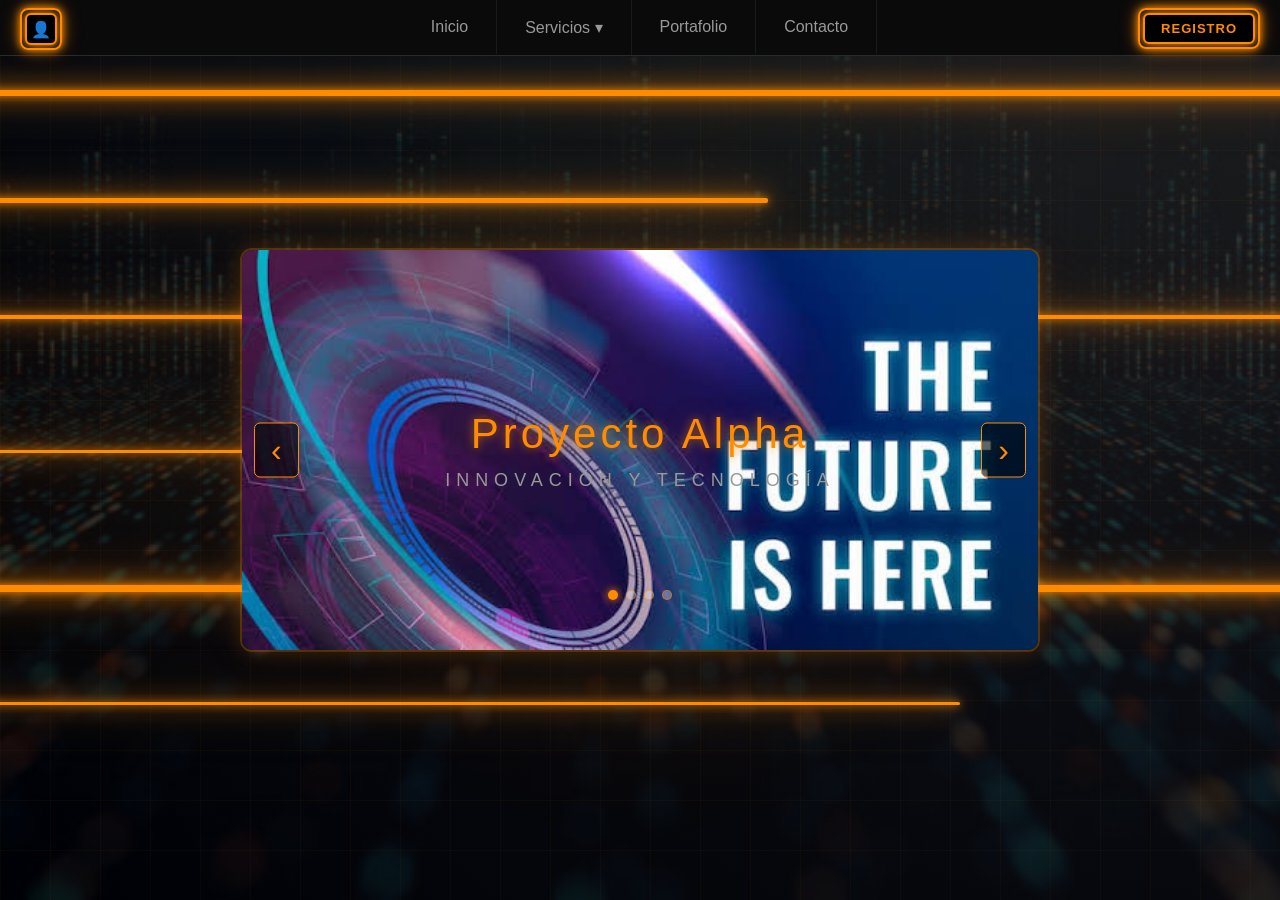
==== index.html @ 02e3148e "Add files via upload" ====
<!DOCTYPE html>
<html lang="es">
<head>
    <meta charset="UTF-8">
    <meta name="viewport" content="width=device-width, initial-scale=1.0">
    <title>Fondo Futurista</title>
    <link rel="stylesheet" href="style.css">
</head>
<body>

    <div class="fondo-glow"></div>

    <div class="profile-box">
        <button class="profile-btn">👤</button>
    </div>

    <div class="register-btn-box">
        <a href="registro.html" class="register-nav-btn">Registro</a>
    </div>

    <nav class="navbar">
        <ul class="nav-menu">
            <li><a href="#">Inicio</a></li>
            <li class="dropdown">
                <a href="#" class="dropbtn">Servicios ▾</a>
                <ul class="dropdown-content">
                    <li><a href="desarrollo-web.html">Desarrollo Web</a></li>
                    <li><a href="diseno-ui-ux.html">Diseño UI/UX</a></li>
                    <li><a href="consultoria.html">Consultoría</a></li>
                    <li><a href="soporte-tecnico.html">Soporte Técnico</a></li>
                </ul>
            </li>
            <li><a href="portafolio.html">Portafolio</a></li>
            <li><a href="contacto.html">Contacto</a></li>
        </ul>
    </nav>

    <div class="carousel">
        <div class="carousel-track">
            <div class="carousel-slide">
                <img src="imagenes/images (3).jpg" alt="Proyecto Alpha" style="width:100%;height:100%;object-fit:cover;position:absolute;inset:0;">
                <div class="slide-content" style="position:relative;z-index:2;">
                    <h2>Proyecto Alpha</h2>
                    <p>Innovación y tecnología</p>
                </div>
            </div>
            <div class="carousel-slide" style="background: linear-gradient(135deg, #2d1b00, #4a2c00, #663f00);">
                <div class="slide-content">
                    <h2>Proyecto Beta</h2>
                    <p>Diseño futurista</p>
                </div>
            </div>
            <div class="carousel-slide" style="background: linear-gradient(135deg, #0d0d0d, #1a1a1a, #2a2a2a);">
                <div class="slide-content">
                    <h2>Proyecto Gamma</h2>
                    <p>Desarrollo web avanzado</p>
                </div>
            </div>
            <div class="carousel-slide" style="background: linear-gradient(135deg, #1c0a00, #331500, #4d2000);">
                <div class="slide-content">
                    <h2>Proyecto Delta</h2>
                    <p>Soluciones inteligentes</p>
                </div>
            </div>
        </div>
        <button class="carousel-btn prev">‹</button>
        <button class="carousel-btn next">›</button>
        <div class="carousel-dots"></div>
    </div>

    <div class="linea linea1"></div>
    <div class="linea linea2"></div>
    <div class="linea linea3"></div>
    <div class="linea linea4"></div>
    <div class="linea linea5"></div>
    <div class="linea linea6"></div>

    <script>
        const track = document.querySelector('.carousel-track');
        const slides = document.querySelectorAll('.carousel-slide');
        const prevBtn = document.querySelector('.prev');
        const nextBtn = document.querySelector('.next');
        const dotsContainer = document.querySelector('.carousel-dots');
        let index = 0;

        slides.forEach((_, i) => {
            const dot = document.createElement('span');
            dot.classList.add('dot');
            dot.addEventListener('click', () => goTo(i));
            dotsContainer.appendChild(dot);
        });
        const dots = document.querySelectorAll('.dot');

        function update() {
            track.style.transform = `translateX(-${index * 100}%)`;
            dots.forEach(d => d.classList.remove('active'));
            dots[index].classList.add('active');
        }

        function goTo(i) {
            index = i;
            update();
        }

        prevBtn.addEventListener('click', () => {
            index = index === 0 ? slides.length - 1 : index - 1;
            update();
        });

        nextBtn.addEventListener('click', () => {
            index = index === slides.length - 1 ? 0 : index + 1;
            update();
        });

        setInterval(() => {
            index = index === slides.length - 1 ? 0 : index + 1;
            update();
        }, 4000);

        update();
    </script>

</body>
</html>
---- style.css ----
*{
    margin: 0;
    padding: 0;
    box-sizing: border-box;
}

body{
    width: 100vw;
    height: 100vh;
    overflow: hidden;
    position: relative;

    background:
        radial-gradient(ellipse at 20% 50%, rgba(255, 140, 0, 0.06) 0%, transparent 50%),
        radial-gradient(ellipse at 80% 20%, rgba(255, 140, 0, 0.04) 0%, transparent 50%),
        radial-gradient(circle at top right,
        #1a1a1a 0%,
        #0d0d0d 40%,
        #000000 100%);
}

body::before {
    content: '';
    position: fixed;
    inset: 0;
    z-index: 0;
    background:
        url('imagenes/fondo.jpg') center / cover no-repeat;
    opacity: 0.15;
    pointer-events: none;
}

body::after {
    content: '';
    position: fixed;
    inset: 0;
    z-index: 0;
    background-image:
        linear-gradient(rgba(255, 140, 0, 0.04) 1px, transparent 1px),
        linear-gradient(90deg, rgba(255, 140, 0, 0.04) 1px, transparent 1px);
    background-size: 50px 50px;
    pointer-events: none;
}

.fondo-glow {
    position: fixed;
    inset: 0;
    z-index: 0;
    pointer-events: none;
    background:
        radial-gradient(circle at 50% 50%, rgba(255, 140, 0, 0.08) 0%, transparent 50%);
    animation: pulsoCentral 4s ease-in-out infinite alternate;
}

@keyframes pulsoCentral {
    from { opacity: 0.5; transform: scale(0.95); }
    to   { opacity: 1; transform: scale(1.05); }
}

/* Navbar */
.navbar {
    position: fixed;
    top: 0;
    width: 100%;
    background: #0a0a0a;
    border-bottom: 1px solid #2a2a2a;
    display: flex;
    justify-content: center;
    padding: 0;
    z-index: 100;
}

.nav-menu {
    list-style: none;
    display: flex;
    gap: 0;
    margin: 0;
}

.nav-menu > li {
    position: relative;
}

.nav-menu a {
    text-decoration: none;
    color: #999;
    font-family: 'Segoe UI', sans-serif;
    font-size: 16px;
    padding: 18px 28px;
    display: block;
    transition: color 0.3s, text-shadow 0.3s, background 0.3s;
    border-right: 1px solid #1a1a1a;
}

.nav-menu a:hover {
    color: #ff8c00;
    background: #111;
    text-shadow: 0 0 10px rgba(255, 140, 0, 0.5);
}

/* Dropdown */
.dropdown-content {
    display: none;
    position: absolute;
    top: 100%;
    left: 0;
    background: #0d0d0d;
    min-width: 200px;
    list-style: none;
    padding: 0;
    border: 1px solid #2a2a2a;
    border-top: 2px solid #ff8c00;
    box-shadow: 0 8px 30px rgba(0, 0, 0, 0.8);
}

.dropdown-content li a {
    display: block;
    padding: 14px 24px;
    font-size: 14px;
    color: #888;
    border-right: none;
    border-bottom: 1px solid #1a1a1a;
}

.dropdown-content li a:hover {
    background: #141414;
    color: #ff8c00;
}

.dropdown:hover .dropdown-content {
    display: block;
}

/* Profile button */
.profile-box {
    position: fixed;
    top: 8px;
    left: 20px;
    z-index: 200;
    border: 2px solid #ff8c00;
    border-radius: 8px;
    padding: 3px;
    box-shadow:
        0 0 8px #ff8c00,
        0 0 20px rgba(255, 140, 0, 0.4);
}

.profile-btn {
    width: 32px;
    height: 32px;
    border-radius: 6px;
    border: 2px solid #ff8c00;
    background: #000;
    color: #ff8c00;
    font-size: 16px;
    cursor: pointer;
    display: flex;
    align-items: center;
    justify-content: center;
    transition: box-shadow 0.3s, transform 0.3s;
    box-shadow:
        0 0 8px #ff8c00,
        0 0 20px rgba(255, 140, 0, 0.4);
}

.profile-btn:hover {
    transform: scale(1.05);
    box-shadow:
        inset 0 0 6px rgba(0, 0, 0, 0.3),
        0 0 20px #ff8c00,
        0 0 40px rgba(255, 140, 0, 0.6);
}

/* Register nav button */
.register-btn-box {
    position: fixed;
    top: 8px;
    right: 20px;
    z-index: 200;
    border: 2px solid #ff8c00;
    border-radius: 8px;
    padding: 3px;
    box-shadow:
        0 0 8px #ff8c00,
        0 0 20px rgba(255, 140, 0, 0.4);
}

.register-nav-btn {
    display: flex;
    align-items: center;
    justify-content: center;
    padding: 6px 16px;
    border-radius: 6px;
    border: 2px solid #ff8c00;
    background: #000;
    color: #ff8c00;
    font-family: 'Segoe UI', sans-serif;
    font-size: 13px;
    font-weight: 600;
    letter-spacing: 1px;
    text-decoration: none;
    text-transform: uppercase;
    transition: box-shadow 0.3s, transform 0.3s;
    box-shadow:
        0 0 8px #ff8c00,
        0 0 20px rgba(255, 140, 0, 0.4);
}

.register-nav-btn:hover {
    transform: scale(1.05);
    box-shadow:
        0 0 20px #ff8c00,
        0 0 40px rgba(255, 140, 0, 0.6);
}

/* Register form */
.register-box {
    position: absolute;
    top: 50%;
    left: 50%;
    transform: translate(-50%, -50%);
    width: 320px;
    max-width: 90vw;
    background: rgba(10, 10, 10, 0.9);
    border: 1px solid #2a2a2a;
    border-top: 2px solid #ff8c00;
    border-radius: 10px;
    padding: 24px 28px;
    box-shadow:
        0 0 30px rgba(255, 140, 0, 0.1),
        0 0 60px rgba(0, 0, 0, 0.8);
    z-index: 10;
}

.register-box h2 {
    color: #ff8c00;
    font-family: 'Segoe UI', sans-serif;
    font-size: 20px;
    font-weight: 300;
    text-align: center;
    margin-bottom: 20px;
    letter-spacing: 3px;
    text-shadow: 0 0 12px rgba(255, 140, 0, 0.4);
}

.input-group {
    position: relative;
    margin-bottom: 14px;
}

.input-group input {
    width: 100%;
    padding: 10px 12px;
    background: #111;
    border: 1px solid #2a2a2a;
    border-radius: 6px;
    color: #ccc;
    font-family: 'Segoe UI', sans-serif;
    font-size: 13px;
    outline: none;
    transition: border-color 0.3s, box-shadow 0.3s;
}

.input-group input:focus {
    border-color: #ff8c00;
    box-shadow: 0 0 10px rgba(255, 140, 0, 0.2);
}

.input-group label {
    position: absolute;
    top: 50%;
    left: 12px;
    transform: translateY(-50%);
    color: #666;
    font-family: 'Segoe UI', sans-serif;
    font-size: 12px;
    pointer-events: none;
    transition: top 0.3s, font-size 0.3s, color 0.3s;
    background: transparent;
    padding: 0 3px;
}

.toggle-pw {
    position: absolute;
    top: 50%;
    right: 8px;
    transform: translateY(-50%);
    cursor: pointer;
    user-select: none;
    z-index: 5;
    background: none;
    border: none;
    padding: 2px;
    line-height: 1;
    display: flex;
    align-items: center;
}

.toggle-pw svg {
    width: 16px;
    height: 16px;
    fill: none;
    stroke: #ff8c00;
    stroke-width: 1.8;
    filter: drop-shadow(0 0 4px rgba(255, 140, 0, 0.6));
    transition: filter 0.3s;
}

.toggle-pw:hover svg {
    filter: drop-shadow(0 0 8px rgba(255, 140, 0, 0.9));
}

.input-group.filled label,
.input-group input:focus + label {
    opacity: 0;
    visibility: hidden;
}

.register-btn {
    width: 100%;
    padding: 12px;
    background: transparent;
    border: 1px solid #ff8c00;
    border-radius: 6px;
    color: #ff8c00;
    font-family: 'Segoe UI', sans-serif;
    font-size: 13px;
    letter-spacing: 2px;
    cursor: pointer;
    transition: background 0.3s, box-shadow 0.3s;
}

.register-btn:hover {
    background: rgba(255, 140, 0, 0.1);
    box-shadow:
        0 0 15px rgba(255, 140, 0, 0.3),
        inset 0 0 15px rgba(255, 140, 0, 0.05);
}

.auth-link {
    text-align: center;
    margin-top: 14px;
    font-family: 'Segoe UI', sans-serif;
    font-size: 12px;
    color: #666;
}

.auth-link a {
    color: #ff8c00;
    text-decoration: none;
    transition: text-shadow 0.3s;
}

.auth-link a:hover {
    text-shadow: 0 0 10px rgba(255, 140, 0, 0.5);
}

/* Carousel */
.carousel {
    position: absolute;
    top: 50%;
    left: 50%;
    transform: translate(-50%, -50%);
    width: 800px;
    max-width: 90vw;
    overflow: hidden;
    border: 2px solid rgba(255, 140, 0, 0.3);
    border-radius: 12px;
    box-shadow:
        0 0 20px rgba(255, 140, 0, 0.15),
        0 0 40px rgba(255, 140, 0, 0.1);
    z-index: 10;
}

.carousel-track {
    display: flex;
    transition: transform 0.6s cubic-bezier(0.25, 0.46, 0.45, 0.94);
}

.carousel-slide {
    min-width: 100%;
    height: 400px;
    display: flex;
    align-items: center;
    justify-content: center;
    position: relative;
    border-radius: 10px;
}

.slide-content {
    text-align: center;
    font-family: 'Segoe UI', sans-serif;
    pointer-events: none;
    padding: 40px;
}

.slide-content h2 {
    color: #ff8c00;
    font-size: 42px;
    font-weight: 300;
    text-shadow:
        0 0 10px rgba(255, 140, 0, 0.6),
        0 0 30px rgba(255, 140, 0, 0.3);
    margin-bottom: 12px;
    letter-spacing: 4px;
}

.slide-content p {
    color: #999;
    font-size: 18px;
    letter-spacing: 6px;
    text-transform: uppercase;
}

.carousel-btn {
    position: absolute;
    top: 50%;
    transform: translateY(-50%);
    background: rgba(0, 0, 0, 0.6);
    border: 1px solid #ff8c00;
    color: #ff8c00;
    font-size: 32px;
    padding: 8px 16px;
    cursor: pointer;
    z-index: 20;
    transition: background 0.3s, box-shadow 0.3s;
    border-radius: 6px;
}

.carousel-btn:hover {
    background: rgba(255, 140, 0, 0.2);
    box-shadow: 0 0 15px rgba(255, 140, 0, 0.5);
}

.carousel-btn.prev {
    left: 12px;
}

.carousel-btn.next {
    right: 12px;
}

.carousel-dots {
    position: absolute;
    bottom: 50px;
    left: 50%;
    transform: translateX(-50%);
    display: flex;
    gap: 8px;
    z-index: 20;
}

.dot {
    width: 10px;
    height: 10px;
    border-radius: 50%;
    background: rgba(255, 255, 255, 0.3);
    border: 1px solid rgba(255, 140, 0, 0.5);
    cursor: pointer;
    transition: background 0.3s, box-shadow 0.3s;
}

.dot.active {
    background: #ff8c00;
    box-shadow: 0 0 8px #ff8c00;
}

/* Estilo general de las líneas neón */
.linea{
    position: absolute;
    background: #ff8c00;
    border-radius: 2px;
    box-shadow:
        0 0 8px #ff8c00,
        0 0 25px #ff8c00,
        0 0 50px rgba(255, 140, 0, 0.7);
    will-change: transform, opacity;
}

@keyframes moverLinea1 {
    0%   { transform: rotate(-20deg) translateX(-10%); opacity: 0.7; }
    50%  { transform: rotate(-20deg) translateX(5%);  opacity: 1; }
    100% { transform: rotate(-20deg) translateX(-10%); opacity: 0.7; }
}

@keyframes moverLinea2 {
    0%   { transform: rotate(-30deg) translateX(-8%); opacity: 0.65; }
    50%  { transform: rotate(-30deg) translateX(8%);  opacity: 1; }
    100% { transform: rotate(-30deg) translateX(-8%); opacity: 0.65; }
}

@keyframes moverLinea3 {
    0%   { transform: rotate(-15deg) translateX(-12%); opacity: 0.6; }
    50%  { transform: rotate(-15deg) translateX(6%);   opacity: 1; }
    100% { transform: rotate(-15deg) translateX(-12%); opacity: 0.6; }
}

@keyframes moverLinea4 {
    0%   { transform: rotate(-40deg) translateX(-15%); opacity: 0.5; }
    50%  { transform: rotate(-40deg) translateX(10%);  opacity: 0.9; }
    100% { transform: rotate(-40deg) translateX(-15%); opacity: 0.5; }
}

@keyframes moverLinea5 {
    0%   { transform: rotate(-10deg) translateX(-5%); opacity: 0.4; }
    50%  { transform: rotate(-10deg) translateX(10%); opacity: 0.8; }
    100% { transform: rotate(-10deg) translateX(-5%); opacity: 0.4; }
}

@keyframes moverLinea6 {
    0%   { transform: rotate(-35deg) translateX(-20%); opacity: 0.3; }
    50%  { transform: rotate(-35deg) translateX(15%);  opacity: 0.7; }
    100% { transform: rotate(-35deg) translateX(-20%); opacity: 0.3; }
}

/* Línea 1 */
.linea1{
    top: 10%;
    left: -40%;
    width: 150%;
    height: 6px;
    animation: moverLinea1 6s ease-in-out infinite;
}

/* Línea 2 */
.linea2{
    top: 35%;
    left: -35%;
    width: 140%;
    height: 4px;
    animation: moverLinea2 8s ease-in-out infinite 1s;
}

/* Línea 3 */
.linea3{
    top: 65%;
    left: -30%;
    width: 160%;
    height: 7px;
    animation: moverLinea3 7s ease-in-out infinite 0.5s;
}

/* Línea 4 */
.linea4{
    top: 50%;
    left: -20%;
    width: 90%;
    height: 3px;
    animation: moverLinea4 9s ease-in-out infinite 2s;
}

/* Línea 5 */
.linea5{
    top: 22%;
    left: -50%;
    width: 110%;
    height: 5px;
    animation: moverLinea5 7.5s ease-in-out infinite 0.3s;
}

/* Línea 6 */
.linea6{
    top: 78%;
    left: -45%;
    width: 120%;
    height: 3px;
    animation: moverLinea6 10s ease-in-out infinite 1.5s;
}

/* Service pages */
.service-page {
    position: absolute;
    top: 50%;
    left: 50%;
    transform: translate(-50%, -50%);
    text-align: center;
    font-family: 'Segoe UI', sans-serif;
    z-index: 10;
    max-width: 600px;
    padding: 0 20px;
}

.service-icon {
    font-size: 72px;
    margin-bottom: 20px;
    filter: drop-shadow(0 0 20px rgba(255, 140, 0, 0.4));
}

.service-page h1 {
    color: #ff8c00;
    font-size: 38px;
    font-weight: 300;
    letter-spacing: 4px;
    margin-bottom: 16px;
    text-shadow:
        0 0 10px rgba(255, 140, 0, 0.6),
        0 0 30px rgba(255, 140, 0, 0.3);
}

.service-page p {
    color: #999;
    font-size: 18px;
    line-height: 1.6;
    letter-spacing: 1px;
}

@media (max-width: 768px) {
    .service-page {
        position: relative;
        top: auto;
        left: auto;
        transform: none;
        margin: 100px auto 20px;
        padding: 0 16px;
    }

    .service-icon {
        font-size: 48px;
    }

    .service-page h1 {
        font-size: 26px;
        letter-spacing: 2px;
    }

    .service-page p {
        font-size: 15px;
    }
}

/* === RESPONSIVE === */
@media (max-width: 768px) {
    body {
        overflow: auto;
        min-height: 100vh;
        height: auto;
    }

    .navbar {
        padding: 0;
        overflow-x: auto;
    }

    .nav-menu a {
        font-size: 13px;
        padding: 14px 16px;
        white-space: nowrap;
    }

    .dropdown-content {
        min-width: 160px;
    }

    .dropdown-content li a {
        font-size: 12px;
        padding: 10px 16px;
    }

    .profile-box {
        top: 6px;
        left: 10px;
    }

    .profile-btn {
        width: 28px;
        height: 28px;
        font-size: 13px;
    }

    .register-btn-box {
        top: 6px;
        right: 10px;
    }

    .register-nav-btn {
        font-size: 11px;
        padding: 4px 10px;
    }

    .carousel {
        position: relative;
        top: auto;
        left: auto;
        transform: none;
        margin: 80px auto 20px;
        width: 92vw;
    }

    .carousel-slide {
        height: 220px;
    }

    .slide-content h2 {
        font-size: 24px;
        letter-spacing: 2px;
    }

    .slide-content p {
        font-size: 13px;
        letter-spacing: 3px;
    }

    .slide-content {
        padding: 20px;
    }

    .carousel-btn {
        font-size: 22px;
        padding: 4px 10px;
    }

    .carousel-btn.prev {
        left: 6px;
    }

    .carousel-btn.next {
        right: 6px;
    }

    .carousel-dots {
        bottom: 30px;
    }

    .register-box {
        position: relative;
        top: auto;
        left: auto;
        transform: none;
        margin: 80px auto 20px;
        width: 92vw;
        padding: 20px;
    }

    .linea {
        width: 200%;
    }

    .linea1 {
        top: 10%;
        left: -60%;
    }

    .linea2 {
        top: 50%;
        left: -50%;
    }

    .linea3 {
        top: 80%;
        left: -55%;
    }
}

@media (max-width: 480px) {
    .nav-menu a {
        font-size: 11px;
        padding: 12px 10px;
    }

    .carousel-slide {
        height: 180px;
    }

    .slide-content h2 {
        font-size: 18px;
    }

    .slide-content p {
        font-size: 11px;
    }

    .register-box {
        padding: 16px;
    }

    .register-box h2 {
        font-size: 16px;
        margin-bottom: 14px;
    }

    .input-group input {
        font-size: 12px;
        padding: 8px 10px;
    }

    .input-group label {
        font-size: 11px;
        left: 10px;
    }

    .register-btn {
        font-size: 12px;
        padding: 10px;
    }

    .auth-link {
        font-size: 11px;
    }

    .profile-box {
        top: 4px;
        left: 6px;
    }

    .profile-btn {
        width: 24px;
        height: 24px;
        font-size: 11px;
    }

    .register-btn-box {
        top: 4px;
        right: 6px;
    }

    .register-nav-btn {
        font-size: 10px;
        padding: 3px 8px;
    }
}
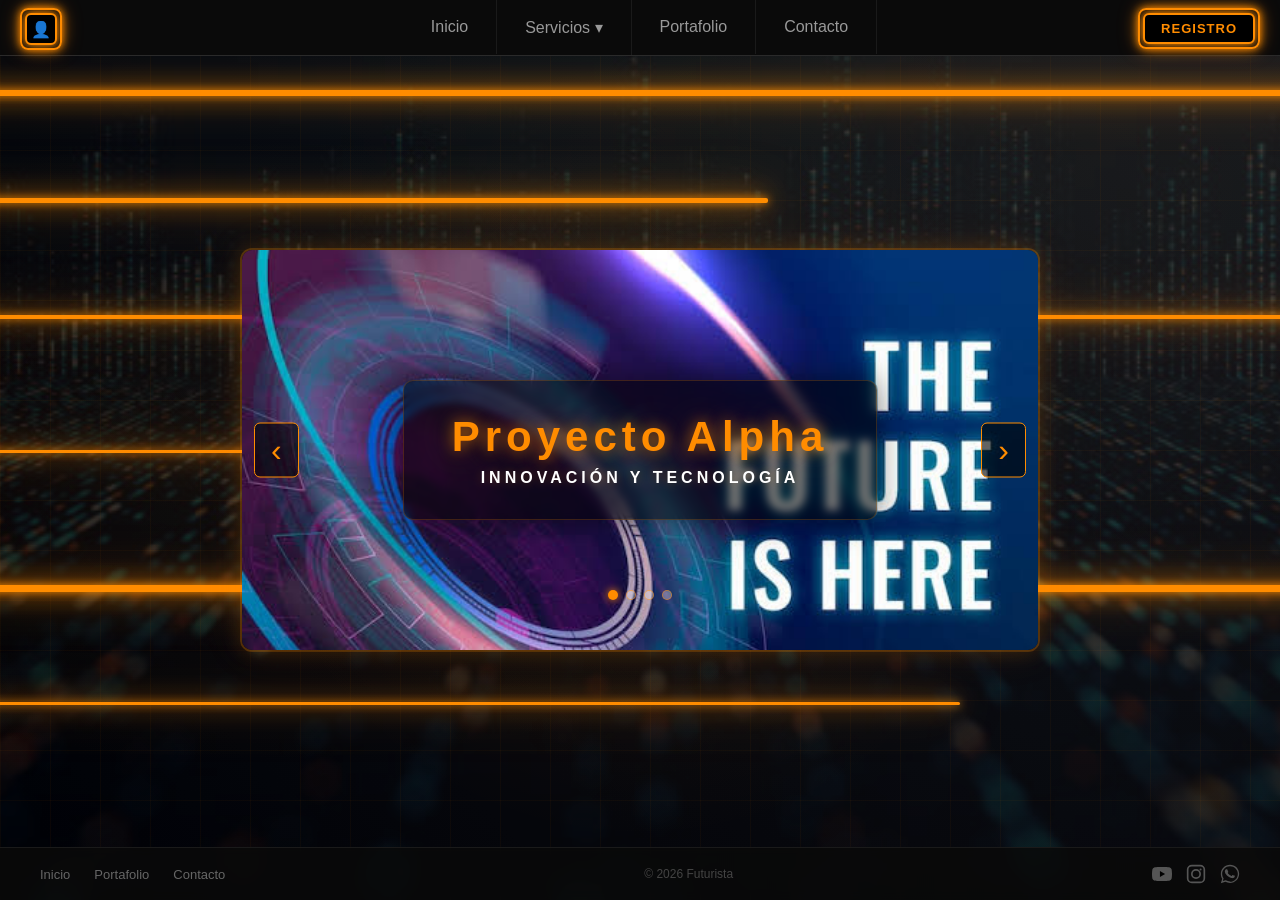
==== commit fb6ecb90: "Add files via upload" ====
--- a/index.html
+++ b/index.html
@@ -1,124 +1,160 @@
-<!DOCTYPE html>
-<html lang="es">
-<head>
-    <meta charset="UTF-8">
-    <meta name="viewport" content="width=device-width, initial-scale=1.0">
-    <title>Fondo Futurista</title>
-    <link rel="stylesheet" href="style.css">
-</head>
-<body>
-
-    <div class="fondo-glow"></div>
-
-    <div class="profile-box">
-        <button class="profile-btn">👤</button>
-    </div>
-
-    <div class="register-btn-box">
-        <a href="registro.html" class="register-nav-btn">Registro</a>
-    </div>
-
-    <nav class="navbar">
-        <ul class="nav-menu">
-            <li><a href="#">Inicio</a></li>
-            <li class="dropdown">
-                <a href="#" class="dropbtn">Servicios ▾</a>
-                <ul class="dropdown-content">
-                    <li><a href="desarrollo-web.html">Desarrollo Web</a></li>
-                    <li><a href="diseno-ui-ux.html">Diseño UI/UX</a></li>
-                    <li><a href="consultoria.html">Consultoría</a></li>
-                    <li><a href="soporte-tecnico.html">Soporte Técnico</a></li>
-                </ul>
-            </li>
-            <li><a href="portafolio.html">Portafolio</a></li>
-            <li><a href="contacto.html">Contacto</a></li>
-        </ul>
-    </nav>
-
-    <div class="carousel">
-        <div class="carousel-track">
-            <div class="carousel-slide">
-                <img src="imagenes/images (3).jpg" alt="Proyecto Alpha" style="width:100%;height:100%;object-fit:cover;position:absolute;inset:0;">
-                <div class="slide-content" style="position:relative;z-index:2;">
-                    <h2>Proyecto Alpha</h2>
-                    <p>Innovación y tecnología</p>
-                </div>
-            </div>
-            <div class="carousel-slide" style="background: linear-gradient(135deg, #2d1b00, #4a2c00, #663f00);">
-                <div class="slide-content">
-                    <h2>Proyecto Beta</h2>
-                    <p>Diseño futurista</p>
-                </div>
-            </div>
-            <div class="carousel-slide" style="background: linear-gradient(135deg, #0d0d0d, #1a1a1a, #2a2a2a);">
-                <div class="slide-content">
-                    <h2>Proyecto Gamma</h2>
-                    <p>Desarrollo web avanzado</p>
-                </div>
-            </div>
-            <div class="carousel-slide" style="background: linear-gradient(135deg, #1c0a00, #331500, #4d2000);">
-                <div class="slide-content">
-                    <h2>Proyecto Delta</h2>
-                    <p>Soluciones inteligentes</p>
-                </div>
-            </div>
-        </div>
-        <button class="carousel-btn prev">‹</button>
-        <button class="carousel-btn next">›</button>
-        <div class="carousel-dots"></div>
-    </div>
-
-    <div class="linea linea1"></div>
-    <div class="linea linea2"></div>
-    <div class="linea linea3"></div>
-    <div class="linea linea4"></div>
-    <div class="linea linea5"></div>
-    <div class="linea linea6"></div>
-
-    <script>
-        const track = document.querySelector('.carousel-track');
-        const slides = document.querySelectorAll('.carousel-slide');
-        const prevBtn = document.querySelector('.prev');
-        const nextBtn = document.querySelector('.next');
-        const dotsContainer = document.querySelector('.carousel-dots');
-        let index = 0;
-
-        slides.forEach((_, i) => {
-            const dot = document.createElement('span');
-            dot.classList.add('dot');
-            dot.addEventListener('click', () => goTo(i));
-            dotsContainer.appendChild(dot);
-        });
-        const dots = document.querySelectorAll('.dot');
-
-        function update() {
-            track.style.transform = `translateX(-${index * 100}%)`;
-            dots.forEach(d => d.classList.remove('active'));
-            dots[index].classList.add('active');
-        }
-
-        function goTo(i) {
-            index = i;
-            update();
-        }
-
-        prevBtn.addEventListener('click', () => {
-            index = index === 0 ? slides.length - 1 : index - 1;
-            update();
-        });
-
-        nextBtn.addEventListener('click', () => {
-            index = index === slides.length - 1 ? 0 : index + 1;
-            update();
-        });
-
-        setInterval(() => {
-            index = index === slides.length - 1 ? 0 : index + 1;
-            update();
-        }, 4000);
-
-        update();
-    </script>
-
-</body>
-</html>+<!DOCTYPE html>
+<html lang="es">
+<head>
+    <meta charset="UTF-8">
+    <meta name="viewport" content="width=device-width, initial-scale=1.0">
+    <title>Fondo Futurista</title>
+    <link rel="stylesheet" href="style.css">
+</head>
+<body>
+
+    <div class="fondo-glow"></div>
+
+    <div class="profile-box">
+        <button class="profile-btn">👤</button>
+    </div>
+
+    <div class="register-btn-box">
+        <a href="registro.html" class="register-nav-btn">Registro</a>
+    </div>
+
+    <nav class="navbar">
+        <ul class="nav-menu">
+            <li><a href="index.html">Inicio</a></li>
+            <li class="dropdown">
+                <a href="#" class="dropbtn">Servicios ▾</a>
+                <ul class="dropdown-content">
+                    <li><a href="desarrollo-web.html">Desarrollo Web</a></li>
+                    <li><a href="diseno-ui-ux.html">Diseño UI/UX</a></li>
+                    <li><a href="consultoria.html">Consultoría</a></li>
+                    <li><a href="soporte-tecnico.html">Soporte Técnico</a></li>
+                </ul>
+            </li>
+            <li><a href="portafolio.html">Portafolio</a></li>
+            <li><a href="contacto.html">Contacto</a></li>
+        </ul>
+    </nav>
+
+    <div class="carousel">
+        <div class="carousel-track">
+            <div class="carousel-slide">
+                <img src="imagenes/images (3).jpg" alt="Proyecto Alpha" style="width:100%;height:100%;object-fit:cover;position:absolute;inset:0;">
+                <div class="slide-content">
+                    <h2>Proyecto Alpha</h2>
+                    <p>Innovación y tecnología</p>
+                </div>
+            </div>
+            <div class="carousel-slide">
+                <img src="imagenes/images (5).jpg" alt="Proyecto Beta" style="width:100%;height:100%;object-fit:cover;position:absolute;inset:0;">
+                <div class="slide-content">
+                    <h2>Proyecto Beta</h2>
+                    <p>Diseño futurista</p>
+                </div>
+            </div>
+            <div class="carousel-slide">
+                <img src="imagenes/images (1).jpg" alt="Proyecto Gamma" style="width:100%;height:100%;object-fit:cover;position:absolute;inset:0;">
+                <div class="slide-content">
+                    <h2>Proyecto Gamma</h2>
+                    <p>Desarrollo web avanzado</p>
+                </div>
+            </div>
+            <div class="carousel-slide">
+                <img src="imagenes/images (2).jpg" alt="Proyecto Delta" style="width:100%;height:100%;object-fit:cover;position:absolute;inset:0;">
+                <div class="slide-content">
+                    <h2>Proyecto Delta</h2>
+                    <p>Soluciones inteligentes</p>
+                </div>
+            </div>
+        </div>
+        <button class="carousel-btn prev">‹</button>
+        <button class="carousel-btn next">›</button>
+        <div class="carousel-dots"></div>
+    </div>
+
+    <div class="linea linea1"></div>
+    <div class="linea linea2"></div>
+    <div class="linea linea3"></div>
+    <div class="linea linea4"></div>
+    <div class="linea linea5"></div>
+    <div class="linea linea6"></div>
+
+    <footer class="site-footer">
+        <div class="footer-links">
+            <a href="index.html">Inicio</a>
+            <a href="portafolio.html">Portafolio</a>
+            <a href="contacto.html">Contacto</a>
+        </div>
+        <div class="footer-copy">© 2026 Futurista</div>
+        <div class="footer-social">
+            <a href="#" title="YouTube">
+                <svg viewBox="0 0 24 24" width="20" height="20"><path d="M23.5 6.2a3 3 0 0 0-2.1-2.1C19.5 3.5 12 3.5 12 3.5s-7.5 0-9.4.6a3 3 0 0 0-2.1 2.1A31 31 0 0 0 0 12a31 31 0 0 0 .5 5.8 3 3 0 0 0 2.1 2.1c1.9.6 9.4.6 9.4.6s7.5 0 9.4-.6a3 3 0 0 0 2.1-2.1 31 31 0 0 0 .5-5.8 31 31 0 0 0-.5-5.8z" fill="currentColor"/><path d="M9.5 15.5V8.5l6.2 3.5z" fill="#000"/></svg>
+            </a>
+            <a href="#" title="Instagram">
+                <svg viewBox="0 0 24 24" width="20" height="20"><rect x="2" y="2" width="20" height="20" rx="5" fill="none" stroke="currentColor" stroke-width="2"/><circle cx="12" cy="12" r="5" fill="none" stroke="currentColor" stroke-width="2"/><circle cx="17.5" cy="6.5" r="1.2" fill="currentColor"/></svg>
+            </a>
+            <a href="#" title="WhatsApp">
+                <svg viewBox="0 0 24 24" width="20" height="20"><path d="M17.5 14.2c-.3-.1-1.7-.8-2-.9s-.5-.1-.7.1c-.2.3-.8.9-1 .9s-.4.1-.7-.2c-.3-.2-1.2-.5-2.2-1.4-.8-.7-1.4-1.6-1.5-1.9s0-.5.1-.6.2-.2.3-.4.1-.2.1-.3 0-.2-.1-.4c-.1-.1-.7-1.6-.9-2.2s-.5-.5-.7-.5h-.6c-.2 0-.5.1-.8.3-.3.3-1 1-1 2.4s1 2.8 1.2 3c.1.2 2 3.1 5 4.2.7.3 1.2.4 1.6.5.7.2 1.4.2 1.9.1.6-.1 1.7-.7 2-1.4.3-.7.3-1.2.2-1.4-.1-.1-.3-.2-.6-.3z" fill="currentColor"/><path d="M12 1C5.9 1 1 5.9 1 12c0 2.1.6 4.1 1.7 5.8L1 23l5.4-1.6c1.7.9 3.5 1.4 5.6 1.4 6.1 0 11-4.9 11-11S18.1 1 12 1zm0 20c-1.8 0-3.5-.5-5-1.4l-.4-.2-3.2 1 .9-3.1-.2-.4C3.2 15.5 2.6 13.8 2.6 12c0-5.2 4.2-9.4 9.4-9.4s9.4 4.2 9.4 9.4-4.2 9.4-9.4 9.4z" fill="currentColor"/></svg>
+            </a>
+        </div>
+    </footer>
+
+    <script>
+        window.addEventListener('scroll', () => {
+            const s = window.scrollY;
+            document.querySelectorAll('.linea').forEach((el, i) => {
+                const speed = 0.1 + (i * 0.07);
+                el.style.transform = el.getAttribute('data-base') + ` translateY(${s * speed}px)`;
+            });
+        });
+
+        document.querySelectorAll('.linea').forEach(el => {
+            const style = window.getComputedStyle(el);
+            el.setAttribute('data-base', style.transform);
+        });
+
+        const track = document.querySelector('.carousel-track');
+        const slides = document.querySelectorAll('.carousel-slide');
+        const prevBtn = document.querySelector('.prev');
+        const nextBtn = document.querySelector('.next');
+        const dotsContainer = document.querySelector('.carousel-dots');
+        let index = 0;
+
+        slides.forEach((_, i) => {
+            const dot = document.createElement('span');
+            dot.classList.add('dot');
+            dot.addEventListener('click', () => goTo(i));
+            dotsContainer.appendChild(dot);
+        });
+        const dots = document.querySelectorAll('.dot');
+
+        function update() {
+            track.style.transform = `translateX(-${index * 100}%)`;
+            dots.forEach(d => d.classList.remove('active'));
+            dots[index].classList.add('active');
+        }
+
+        function goTo(i) {
+            index = i;
+            update();
+        }
+
+        prevBtn.addEventListener('click', () => {
+            index = index === 0 ? slides.length - 1 : index - 1;
+            update();
+        });
+
+        nextBtn.addEventListener('click', () => {
+            index = index === slides.length - 1 ? 0 : index + 1;
+            update();
+        });
+
+        setInterval(() => {
+            index = index === slides.length - 1 ? 0 : index + 1;
+            update();
+        }, 4000);
+
+        update();
+    </script>
+
+</body>
+</html>
--- a/style.css
+++ b/style.css
@@ -1,820 +1,790 @@
-*{
-    margin: 0;
-    padding: 0;
-    box-sizing: border-box;
-}
-
-body{
-    width: 100vw;
-    height: 100vh;
-    overflow: hidden;
-    position: relative;
-
-    background:
-        radial-gradient(ellipse at 20% 50%, rgba(255, 140, 0, 0.06) 0%, transparent 50%),
-        radial-gradient(ellipse at 80% 20%, rgba(255, 140, 0, 0.04) 0%, transparent 50%),
-        radial-gradient(circle at top right,
-        #1a1a1a 0%,
-        #0d0d0d 40%,
-        #000000 100%);
-}
-
-body::before {
-    content: '';
-    position: fixed;
-    inset: 0;
-    z-index: 0;
-    background:
-        url('imagenes/fondo.jpg') center / cover no-repeat;
-    opacity: 0.15;
-    pointer-events: none;
-}
-
-body::after {
-    content: '';
-    position: fixed;
-    inset: 0;
-    z-index: 0;
-    background-image:
-        linear-gradient(rgba(255, 140, 0, 0.04) 1px, transparent 1px),
-        linear-gradient(90deg, rgba(255, 140, 0, 0.04) 1px, transparent 1px);
-    background-size: 50px 50px;
-    pointer-events: none;
-}
-
-.fondo-glow {
-    position: fixed;
-    inset: 0;
-    z-index: 0;
-    pointer-events: none;
-    background:
-        radial-gradient(circle at 50% 50%, rgba(255, 140, 0, 0.08) 0%, transparent 50%);
-    animation: pulsoCentral 4s ease-in-out infinite alternate;
-}
-
-@keyframes pulsoCentral {
-    from { opacity: 0.5; transform: scale(0.95); }
-    to   { opacity: 1; transform: scale(1.05); }
-}
-
-/* Navbar */
-.navbar {
-    position: fixed;
-    top: 0;
-    width: 100%;
-    background: #0a0a0a;
-    border-bottom: 1px solid #2a2a2a;
-    display: flex;
-    justify-content: center;
-    padding: 0;
-    z-index: 100;
-}
-
-.nav-menu {
-    list-style: none;
-    display: flex;
-    gap: 0;
-    margin: 0;
-}
-
-.nav-menu > li {
-    position: relative;
-}
-
-.nav-menu a {
-    text-decoration: none;
-    color: #999;
-    font-family: 'Segoe UI', sans-serif;
-    font-size: 16px;
-    padding: 18px 28px;
-    display: block;
-    transition: color 0.3s, text-shadow 0.3s, background 0.3s;
-    border-right: 1px solid #1a1a1a;
-}
-
-.nav-menu a:hover {
-    color: #ff8c00;
-    background: #111;
-    text-shadow: 0 0 10px rgba(255, 140, 0, 0.5);
-}
-
-/* Dropdown */
-.dropdown-content {
-    display: none;
-    position: absolute;
-    top: 100%;
-    left: 0;
-    background: #0d0d0d;
-    min-width: 200px;
-    list-style: none;
-    padding: 0;
-    border: 1px solid #2a2a2a;
-    border-top: 2px solid #ff8c00;
-    box-shadow: 0 8px 30px rgba(0, 0, 0, 0.8);
-}
-
-.dropdown-content li a {
-    display: block;
-    padding: 14px 24px;
-    font-size: 14px;
-    color: #888;
-    border-right: none;
-    border-bottom: 1px solid #1a1a1a;
-}
-
-.dropdown-content li a:hover {
-    background: #141414;
-    color: #ff8c00;
-}
-
-.dropdown:hover .dropdown-content {
-    display: block;
-}
-
-/* Profile button */
-.profile-box {
-    position: fixed;
-    top: 8px;
-    left: 20px;
-    z-index: 200;
-    border: 2px solid #ff8c00;
-    border-radius: 8px;
-    padding: 3px;
-    box-shadow:
-        0 0 8px #ff8c00,
-        0 0 20px rgba(255, 140, 0, 0.4);
-}
-
-.profile-btn {
-    width: 32px;
-    height: 32px;
-    border-radius: 6px;
-    border: 2px solid #ff8c00;
-    background: #000;
-    color: #ff8c00;
-    font-size: 16px;
-    cursor: pointer;
-    display: flex;
-    align-items: center;
-    justify-content: center;
-    transition: box-shadow 0.3s, transform 0.3s;
-    box-shadow:
-        0 0 8px #ff8c00,
-        0 0 20px rgba(255, 140, 0, 0.4);
-}
-
-.profile-btn:hover {
-    transform: scale(1.05);
-    box-shadow:
-        inset 0 0 6px rgba(0, 0, 0, 0.3),
-        0 0 20px #ff8c00,
-        0 0 40px rgba(255, 140, 0, 0.6);
-}
-
-/* Register nav button */
-.register-btn-box {
-    position: fixed;
-    top: 8px;
-    right: 20px;
-    z-index: 200;
-    border: 2px solid #ff8c00;
-    border-radius: 8px;
-    padding: 3px;
-    box-shadow:
-        0 0 8px #ff8c00,
-        0 0 20px rgba(255, 140, 0, 0.4);
-}
-
-.register-nav-btn {
-    display: flex;
-    align-items: center;
-    justify-content: center;
-    padding: 6px 16px;
-    border-radius: 6px;
-    border: 2px solid #ff8c00;
-    background: #000;
-    color: #ff8c00;
-    font-family: 'Segoe UI', sans-serif;
-    font-size: 13px;
-    font-weight: 600;
-    letter-spacing: 1px;
-    text-decoration: none;
-    text-transform: uppercase;
-    transition: box-shadow 0.3s, transform 0.3s;
-    box-shadow:
-        0 0 8px #ff8c00,
-        0 0 20px rgba(255, 140, 0, 0.4);
-}
-
-.register-nav-btn:hover {
-    transform: scale(1.05);
-    box-shadow:
-        0 0 20px #ff8c00,
-        0 0 40px rgba(255, 140, 0, 0.6);
-}
-
-/* Register form */
-.register-box {
-    position: absolute;
-    top: 50%;
-    left: 50%;
-    transform: translate(-50%, -50%);
-    width: 320px;
-    max-width: 90vw;
-    background: rgba(10, 10, 10, 0.9);
-    border: 1px solid #2a2a2a;
-    border-top: 2px solid #ff8c00;
-    border-radius: 10px;
-    padding: 24px 28px;
-    box-shadow:
-        0 0 30px rgba(255, 140, 0, 0.1),
-        0 0 60px rgba(0, 0, 0, 0.8);
-    z-index: 10;
-}
-
-.register-box h2 {
-    color: #ff8c00;
-    font-family: 'Segoe UI', sans-serif;
-    font-size: 20px;
-    font-weight: 300;
-    text-align: center;
-    margin-bottom: 20px;
-    letter-spacing: 3px;
-    text-shadow: 0 0 12px rgba(255, 140, 0, 0.4);
-}
-
-.input-group {
-    position: relative;
-    margin-bottom: 14px;
-}
-
-.input-group input {
-    width: 100%;
-    padding: 10px 12px;
-    background: #111;
-    border: 1px solid #2a2a2a;
-    border-radius: 6px;
-    color: #ccc;
-    font-family: 'Segoe UI', sans-serif;
-    font-size: 13px;
-    outline: none;
-    transition: border-color 0.3s, box-shadow 0.3s;
-}
-
-.input-group input:focus {
-    border-color: #ff8c00;
-    box-shadow: 0 0 10px rgba(255, 140, 0, 0.2);
-}
-
-.input-group label {
-    position: absolute;
-    top: 50%;
-    left: 12px;
-    transform: translateY(-50%);
-    color: #666;
-    font-family: 'Segoe UI', sans-serif;
-    font-size: 12px;
-    pointer-events: none;
-    transition: top 0.3s, font-size 0.3s, color 0.3s;
-    background: transparent;
-    padding: 0 3px;
-}
-
-.toggle-pw {
-    position: absolute;
-    top: 50%;
-    right: 8px;
-    transform: translateY(-50%);
-    cursor: pointer;
-    user-select: none;
-    z-index: 5;
-    background: none;
-    border: none;
-    padding: 2px;
-    line-height: 1;
-    display: flex;
-    align-items: center;
-}
-
-.toggle-pw svg {
-    width: 16px;
-    height: 16px;
-    fill: none;
-    stroke: #ff8c00;
-    stroke-width: 1.8;
-    filter: drop-shadow(0 0 4px rgba(255, 140, 0, 0.6));
-    transition: filter 0.3s;
-}
-
-.toggle-pw:hover svg {
-    filter: drop-shadow(0 0 8px rgba(255, 140, 0, 0.9));
-}
-
-.input-group.filled label,
-.input-group input:focus + label {
-    opacity: 0;
-    visibility: hidden;
-}
-
-.register-btn {
-    width: 100%;
-    padding: 12px;
-    background: transparent;
-    border: 1px solid #ff8c00;
-    border-radius: 6px;
-    color: #ff8c00;
-    font-family: 'Segoe UI', sans-serif;
-    font-size: 13px;
-    letter-spacing: 2px;
-    cursor: pointer;
-    transition: background 0.3s, box-shadow 0.3s;
-}
-
-.register-btn:hover {
-    background: rgba(255, 140, 0, 0.1);
-    box-shadow:
-        0 0 15px rgba(255, 140, 0, 0.3),
-        inset 0 0 15px rgba(255, 140, 0, 0.05);
-}
-
-.auth-link {
-    text-align: center;
-    margin-top: 14px;
-    font-family: 'Segoe UI', sans-serif;
-    font-size: 12px;
-    color: #666;
-}
-
-.auth-link a {
-    color: #ff8c00;
-    text-decoration: none;
-    transition: text-shadow 0.3s;
-}
-
-.auth-link a:hover {
-    text-shadow: 0 0 10px rgba(255, 140, 0, 0.5);
-}
-
-/* Carousel */
-.carousel {
-    position: absolute;
-    top: 50%;
-    left: 50%;
-    transform: translate(-50%, -50%);
-    width: 800px;
-    max-width: 90vw;
-    overflow: hidden;
-    border: 2px solid rgba(255, 140, 0, 0.3);
-    border-radius: 12px;
-    box-shadow:
-        0 0 20px rgba(255, 140, 0, 0.15),
-        0 0 40px rgba(255, 140, 0, 0.1);
-    z-index: 10;
-}
-
-.carousel-track {
-    display: flex;
-    transition: transform 0.6s cubic-bezier(0.25, 0.46, 0.45, 0.94);
-}
-
-.carousel-slide {
-    min-width: 100%;
-    height: 400px;
-    display: flex;
-    align-items: center;
-    justify-content: center;
-    position: relative;
-    border-radius: 10px;
-}
-
-.slide-content {
-    text-align: center;
-    font-family: 'Segoe UI', sans-serif;
-    pointer-events: none;
-    padding: 40px;
-}
-
-.slide-content h2 {
-    color: #ff8c00;
-    font-size: 42px;
-    font-weight: 300;
-    text-shadow:
-        0 0 10px rgba(255, 140, 0, 0.6),
-        0 0 30px rgba(255, 140, 0, 0.3);
-    margin-bottom: 12px;
-    letter-spacing: 4px;
-}
-
-.slide-content p {
-    color: #999;
-    font-size: 18px;
-    letter-spacing: 6px;
-    text-transform: uppercase;
-}
-
-.carousel-btn {
-    position: absolute;
-    top: 50%;
-    transform: translateY(-50%);
-    background: rgba(0, 0, 0, 0.6);
-    border: 1px solid #ff8c00;
-    color: #ff8c00;
-    font-size: 32px;
-    padding: 8px 16px;
-    cursor: pointer;
-    z-index: 20;
-    transition: background 0.3s, box-shadow 0.3s;
-    border-radius: 6px;
-}
-
-.carousel-btn:hover {
-    background: rgba(255, 140, 0, 0.2);
-    box-shadow: 0 0 15px rgba(255, 140, 0, 0.5);
-}
-
-.carousel-btn.prev {
-    left: 12px;
-}
-
-.carousel-btn.next {
-    right: 12px;
-}
-
-.carousel-dots {
-    position: absolute;
-    bottom: 50px;
-    left: 50%;
-    transform: translateX(-50%);
-    display: flex;
-    gap: 8px;
-    z-index: 20;
-}
-
-.dot {
-    width: 10px;
-    height: 10px;
-    border-radius: 50%;
-    background: rgba(255, 255, 255, 0.3);
-    border: 1px solid rgba(255, 140, 0, 0.5);
-    cursor: pointer;
-    transition: background 0.3s, box-shadow 0.3s;
-}
-
-.dot.active {
-    background: #ff8c00;
-    box-shadow: 0 0 8px #ff8c00;
-}
-
-/* Estilo general de las líneas neón */
-.linea{
-    position: absolute;
-    background: #ff8c00;
-    border-radius: 2px;
-    box-shadow:
-        0 0 8px #ff8c00,
-        0 0 25px #ff8c00,
-        0 0 50px rgba(255, 140, 0, 0.7);
-    will-change: transform, opacity;
-}
-
-@keyframes moverLinea1 {
-    0%   { transform: rotate(-20deg) translateX(-10%); opacity: 0.7; }
-    50%  { transform: rotate(-20deg) translateX(5%);  opacity: 1; }
-    100% { transform: rotate(-20deg) translateX(-10%); opacity: 0.7; }
-}
-
-@keyframes moverLinea2 {
-    0%   { transform: rotate(-30deg) translateX(-8%); opacity: 0.65; }
-    50%  { transform: rotate(-30deg) translateX(8%);  opacity: 1; }
-    100% { transform: rotate(-30deg) translateX(-8%); opacity: 0.65; }
-}
-
-@keyframes moverLinea3 {
-    0%   { transform: rotate(-15deg) translateX(-12%); opacity: 0.6; }
-    50%  { transform: rotate(-15deg) translateX(6%);   opacity: 1; }
-    100% { transform: rotate(-15deg) translateX(-12%); opacity: 0.6; }
-}
-
-@keyframes moverLinea4 {
-    0%   { transform: rotate(-40deg) translateX(-15%); opacity: 0.5; }
-    50%  { transform: rotate(-40deg) translateX(10%);  opacity: 0.9; }
-    100% { transform: rotate(-40deg) translateX(-15%); opacity: 0.5; }
-}
-
-@keyframes moverLinea5 {
-    0%   { transform: rotate(-10deg) translateX(-5%); opacity: 0.4; }
-    50%  { transform: rotate(-10deg) translateX(10%); opacity: 0.8; }
-    100% { transform: rotate(-10deg) translateX(-5%); opacity: 0.4; }
-}
-
-@keyframes moverLinea6 {
-    0%   { transform: rotate(-35deg) translateX(-20%); opacity: 0.3; }
-    50%  { transform: rotate(-35deg) translateX(15%);  opacity: 0.7; }
-    100% { transform: rotate(-35deg) translateX(-20%); opacity: 0.3; }
-}
-
-/* Línea 1 */
-.linea1{
-    top: 10%;
-    left: -40%;
-    width: 150%;
-    height: 6px;
-    animation: moverLinea1 6s ease-in-out infinite;
-}
-
-/* Línea 2 */
-.linea2{
-    top: 35%;
-    left: -35%;
-    width: 140%;
-    height: 4px;
-    animation: moverLinea2 8s ease-in-out infinite 1s;
-}
-
-/* Línea 3 */
-.linea3{
-    top: 65%;
-    left: -30%;
-    width: 160%;
-    height: 7px;
-    animation: moverLinea3 7s ease-in-out infinite 0.5s;
-}
-
-/* Línea 4 */
-.linea4{
-    top: 50%;
-    left: -20%;
-    width: 90%;
-    height: 3px;
-    animation: moverLinea4 9s ease-in-out infinite 2s;
-}
-
-/* Línea 5 */
-.linea5{
-    top: 22%;
-    left: -50%;
-    width: 110%;
-    height: 5px;
-    animation: moverLinea5 7.5s ease-in-out infinite 0.3s;
-}
-
-/* Línea 6 */
-.linea6{
-    top: 78%;
-    left: -45%;
-    width: 120%;
-    height: 3px;
-    animation: moverLinea6 10s ease-in-out infinite 1.5s;
-}
-
-/* Service pages */
-.service-page {
-    position: absolute;
-    top: 50%;
-    left: 50%;
-    transform: translate(-50%, -50%);
-    text-align: center;
-    font-family: 'Segoe UI', sans-serif;
-    z-index: 10;
-    max-width: 600px;
-    padding: 0 20px;
-}
-
-.service-icon {
-    font-size: 72px;
-    margin-bottom: 20px;
-    filter: drop-shadow(0 0 20px rgba(255, 140, 0, 0.4));
-}
-
-.service-page h1 {
-    color: #ff8c00;
-    font-size: 38px;
-    font-weight: 300;
-    letter-spacing: 4px;
-    margin-bottom: 16px;
-    text-shadow:
-        0 0 10px rgba(255, 140, 0, 0.6),
-        0 0 30px rgba(255, 140, 0, 0.3);
-}
-
-.service-page p {
-    color: #999;
-    font-size: 18px;
-    line-height: 1.6;
-    letter-spacing: 1px;
-}
-
-@media (max-width: 768px) {
-    .service-page {
-        position: relative;
-        top: auto;
-        left: auto;
-        transform: none;
-        margin: 100px auto 20px;
-        padding: 0 16px;
-    }
-
-    .service-icon {
-        font-size: 48px;
-    }
-
-    .service-page h1 {
-        font-size: 26px;
-        letter-spacing: 2px;
-    }
-
-    .service-page p {
-        font-size: 15px;
-    }
-}
-
-/* === RESPONSIVE === */
-@media (max-width: 768px) {
-    body {
-        overflow: auto;
-        min-height: 100vh;
-        height: auto;
-    }
-
-    .navbar {
-        padding: 0;
-        overflow-x: auto;
-    }
-
-    .nav-menu a {
-        font-size: 13px;
-        padding: 14px 16px;
-        white-space: nowrap;
-    }
-
-    .dropdown-content {
-        min-width: 160px;
-    }
-
-    .dropdown-content li a {
-        font-size: 12px;
-        padding: 10px 16px;
-    }
-
-    .profile-box {
-        top: 6px;
-        left: 10px;
-    }
-
-    .profile-btn {
-        width: 28px;
-        height: 28px;
-        font-size: 13px;
-    }
-
-    .register-btn-box {
-        top: 6px;
-        right: 10px;
-    }
-
-    .register-nav-btn {
-        font-size: 11px;
-        padding: 4px 10px;
-    }
-
-    .carousel {
-        position: relative;
-        top: auto;
-        left: auto;
-        transform: none;
-        margin: 80px auto 20px;
-        width: 92vw;
-    }
-
-    .carousel-slide {
-        height: 220px;
-    }
-
-    .slide-content h2 {
-        font-size: 24px;
-        letter-spacing: 2px;
-    }
-
-    .slide-content p {
-        font-size: 13px;
-        letter-spacing: 3px;
-    }
-
-    .slide-content {
-        padding: 20px;
-    }
-
-    .carousel-btn {
-        font-size: 22px;
-        padding: 4px 10px;
-    }
-
-    .carousel-btn.prev {
-        left: 6px;
-    }
-
-    .carousel-btn.next {
-        right: 6px;
-    }
-
-    .carousel-dots {
-        bottom: 30px;
-    }
-
-    .register-box {
-        position: relative;
-        top: auto;
-        left: auto;
-        transform: none;
-        margin: 80px auto 20px;
-        width: 92vw;
-        padding: 20px;
-    }
-
-    .linea {
-        width: 200%;
-    }
-
-    .linea1 {
-        top: 10%;
-        left: -60%;
-    }
-
-    .linea2 {
-        top: 50%;
-        left: -50%;
-    }
-
-    .linea3 {
-        top: 80%;
-        left: -55%;
-    }
-}
-
-@media (max-width: 480px) {
-    .nav-menu a {
-        font-size: 11px;
-        padding: 12px 10px;
-    }
-
-    .carousel-slide {
-        height: 180px;
-    }
-
-    .slide-content h2 {
-        font-size: 18px;
-    }
-
-    .slide-content p {
-        font-size: 11px;
-    }
-
-    .register-box {
-        padding: 16px;
-    }
-
-    .register-box h2 {
-        font-size: 16px;
-        margin-bottom: 14px;
-    }
-
-    .input-group input {
-        font-size: 12px;
-        padding: 8px 10px;
-    }
-
-    .input-group label {
-        font-size: 11px;
-        left: 10px;
-    }
-
-    .register-btn {
-        font-size: 12px;
-        padding: 10px;
-    }
-
-    .auth-link {
-        font-size: 11px;
-    }
-
-    .profile-box {
-        top: 4px;
-        left: 6px;
-    }
-
-    .profile-btn {
-        width: 24px;
-        height: 24px;
-        font-size: 11px;
-    }
-
-    .register-btn-box {
-        top: 4px;
-        right: 6px;
-    }
-
-    .register-nav-btn {
-        font-size: 10px;
-        padding: 3px 8px;
-    }
-}+*{
+    margin: 0;
+    padding: 0;
+    box-sizing: border-box;
+}
+
+body{
+    width: 100vw;
+    min-height: 100vh;
+    overflow-x: hidden;
+    overflow-y: auto;
+    position: relative;
+
+    background:
+        radial-gradient(ellipse at 20% 50%, rgba(255, 140, 0, 0.06) 0%, transparent 50%),
+        radial-gradient(ellipse at 80% 20%, rgba(255, 140, 0, 0.04) 0%, transparent 50%),
+        radial-gradient(circle at top right,
+        #1a1a1a 0%,
+        #0d0d0d 40%,
+        #000000 100%);
+    background-attachment: fixed;
+}
+
+body::before {
+    content: '';
+    position: fixed;
+    inset: 0;
+    z-index: 0;
+    background:
+        url('imagenes/fondo.jpg') center / cover no-repeat;
+    opacity: 0.15;
+    pointer-events: none;
+}
+
+body::after {
+    content: '';
+    position: fixed;
+    inset: 0;
+    z-index: 0;
+    background-image:
+        linear-gradient(rgba(255, 140, 0, 0.04) 1px, transparent 1px),
+        linear-gradient(90deg, rgba(255, 140, 0, 0.04) 1px, transparent 1px);
+    background-size: 50px 50px;
+    pointer-events: none;
+}
+
+.fondo-glow {
+    position: fixed;
+    inset: 0;
+    z-index: 0;
+    pointer-events: none;
+    background:
+        radial-gradient(circle at 50% 50%, rgba(255, 140, 0, 0.08) 0%, transparent 50%);
+    animation: pulsoCentral 4s ease-in-out infinite alternate;
+}
+
+@keyframes pulsoCentral {
+    from { opacity: 0.5; transform: scale(0.95); }
+    to   { opacity: 1; transform: scale(1.05); }
+}
+
+/* Navbar */
+.navbar {
+    position: fixed;
+    top: 0;
+    width: 100%;
+    background: #0a0a0a;
+    border-bottom: 1px solid #2a2a2a;
+    display: flex;
+    justify-content: center;
+    padding: 0;
+    z-index: 100;
+}
+
+.nav-menu {
+    list-style: none;
+    display: flex;
+    gap: 0;
+    margin: 0;
+}
+
+.nav-menu > li {
+    position: relative;
+}
+
+.nav-menu a {
+    text-decoration: none;
+    color: #999;
+    font-family: 'Segoe UI', sans-serif;
+    font-size: 16px;
+    padding: 18px 28px;
+    display: block;
+    transition: color 0.3s, text-shadow 0.3s, background 0.3s;
+    border-right: 1px solid #1a1a1a;
+}
+
+.nav-menu a:hover {
+    color: #ff8c00;
+    background: #111;
+    text-shadow: 0 0 10px rgba(255, 140, 0, 0.5);
+}
+
+/* Dropdown */
+.dropdown-content {
+    display: none;
+    position: absolute;
+    top: 100%;
+    left: 0;
+    background: #0d0d0d;
+    min-width: 200px;
+    list-style: none;
+    padding: 0;
+    border: 1px solid #2a2a2a;
+    border-top: 2px solid #ff8c00;
+    box-shadow: 0 8px 30px rgba(0, 0, 0, 0.8);
+}
+
+.dropdown-content li a {
+    display: block;
+    padding: 14px 24px;
+    font-size: 14px;
+    color: #888;
+    border-right: none;
+    border-bottom: 1px solid #1a1a1a;
+}
+
+.dropdown-content li a:hover {
+    background: #141414;
+    color: #ff8c00;
+}
+
+.dropdown:hover .dropdown-content {
+    display: block;
+}
+
+/* Profile button */
+.profile-box {
+    position: fixed;
+    top: 8px;
+    left: 20px;
+    z-index: 200;
+    border: 2px solid #ff8c00;
+    border-radius: 8px;
+    padding: 3px;
+    box-shadow:
+        0 0 8px #ff8c00,
+        0 0 20px rgba(255, 140, 0, 0.4);
+}
+
+.profile-btn {
+    width: 32px;
+    height: 32px;
+    border-radius: 6px;
+    border: 2px solid #ff8c00;
+    background: #000;
+    color: #ff8c00;
+    font-size: 16px;
+    cursor: pointer;
+    display: flex;
+    align-items: center;
+    justify-content: center;
+    transition: box-shadow 0.3s, transform 0.3s;
+    box-shadow:
+        0 0 8px #ff8c00,
+        0 0 20px rgba(255, 140, 0, 0.4);
+}
+
+.profile-btn:hover {
+    transform: scale(1.05);
+    box-shadow:
+        inset 0 0 6px rgba(0, 0, 0, 0.3),
+        0 0 20px #ff8c00,
+        0 0 40px rgba(255, 140, 0, 0.6);
+}
+
+/* Register nav button */
+.register-btn-box {
+    position: fixed;
+    top: 8px;
+    right: 20px;
+    z-index: 200;
+    border: 2px solid #ff8c00;
+    border-radius: 8px;
+    padding: 3px;
+    box-shadow:
+        0 0 8px #ff8c00,
+        0 0 20px rgba(255, 140, 0, 0.4);
+}
+
+.register-nav-btn {
+    display: flex;
+    align-items: center;
+    justify-content: center;
+    padding: 6px 16px;
+    border-radius: 6px;
+    border: 2px solid #ff8c00;
+    background: #000;
+    color: #ff8c00;
+    font-family: 'Segoe UI', sans-serif;
+    font-size: 13px;
+    font-weight: 600;
+    letter-spacing: 1px;
+    text-decoration: none;
+    text-transform: uppercase;
+    transition: box-shadow 0.3s, transform 0.3s;
+    box-shadow:
+        0 0 8px #ff8c00,
+        0 0 20px rgba(255, 140, 0, 0.4);
+}
+
+.register-nav-btn:hover {
+    transform: scale(1.05);
+    box-shadow:
+        0 0 20px #ff8c00,
+        0 0 40px rgba(255, 140, 0, 0.6);
+}
+
+/* Register / Login form */
+.register-box {
+    position: absolute;
+    top: 50%;
+    left: 50%;
+    transform: translate(-50%, -50%);
+    width: 320px;
+    max-width: 90vw;
+    background: rgba(10, 10, 10, 0.9);
+    border: 1px solid #2a2a2a;
+    border-top: 2px solid #ff8c00;
+    border-radius: 10px;
+    padding: 24px 28px;
+    box-shadow:
+        0 0 30px rgba(255, 140, 0, 0.1),
+        0 0 60px rgba(0, 0, 0, 0.8);
+    z-index: 10;
+}
+
+.register-box h2 {
+    color: #ff8c00;
+    font-family: 'Segoe UI', sans-serif;
+    font-size: 20px;
+    font-weight: 300;
+    text-align: center;
+    margin-bottom: 20px;
+    letter-spacing: 3px;
+    text-shadow: 0 0 12px rgba(255, 140, 0, 0.4);
+}
+
+.input-group {
+    position: relative;
+    margin-bottom: 14px;
+}
+
+.input-group input {
+    width: 100%;
+    padding: 10px 12px;
+    background: #111;
+    border: 1px solid #2a2a2a;
+    border-radius: 6px;
+    color: #ccc;
+    font-family: 'Segoe UI', sans-serif;
+    font-size: 13px;
+    outline: none;
+    transition: border-color 0.3s, box-shadow 0.3s;
+}
+
+.input-group input:focus {
+    border-color: #ff8c00;
+    box-shadow: 0 0 10px rgba(255, 140, 0, 0.2);
+}
+
+.input-group label {
+    position: absolute;
+    top: 50%;
+    left: 12px;
+    transform: translateY(-50%);
+    color: #666;
+    font-family: 'Segoe UI', sans-serif;
+    font-size: 12px;
+    pointer-events: none;
+    transition: top 0.3s, font-size 0.3s, color 0.3s;
+    background: transparent;
+    padding: 0 3px;
+}
+
+.toggle-pw {
+    position: absolute;
+    top: 50%;
+    right: 8px;
+    transform: translateY(-50%);
+    cursor: pointer;
+    user-select: none;
+    z-index: 5;
+    background: none;
+    border: none;
+    padding: 2px;
+    line-height: 1;
+    display: flex;
+    align-items: center;
+}
+
+.toggle-pw svg {
+    width: 16px;
+    height: 16px;
+    fill: none;
+    stroke: #ff8c00;
+    stroke-width: 1.8;
+    filter: drop-shadow(0 0 4px rgba(255, 140, 0, 0.6));
+    transition: filter 0.3s;
+}
+
+.toggle-pw:hover svg {
+    filter: drop-shadow(0 0 8px rgba(255, 140, 0, 0.9));
+}
+
+.input-group.filled label,
+.input-group input:focus + label {
+    opacity: 0;
+    visibility: hidden;
+}
+
+.register-btn {
+    width: 100%;
+    padding: 12px;
+    background: transparent;
+    border: 1px solid #ff8c00;
+    border-radius: 6px;
+    color: #ff8c00;
+    font-family: 'Segoe UI', sans-serif;
+    font-size: 13px;
+    letter-spacing: 2px;
+    cursor: pointer;
+    transition: background 0.3s, box-shadow 0.3s;
+}
+
+.register-btn:hover {
+    background: rgba(255, 140, 0, 0.1);
+    box-shadow:
+        0 0 15px rgba(255, 140, 0, 0.3),
+        inset 0 0 15px rgba(255, 140, 0, 0.05);
+}
+
+.auth-link {
+    text-align: center;
+    margin-top: 14px;
+    font-family: 'Segoe UI', sans-serif;
+    font-size: 12px;
+    color: #666;
+}
+
+.auth-link a {
+    color: #ff8c00;
+    text-decoration: none;
+    transition: text-shadow 0.3s;
+}
+
+.auth-link a:hover {
+    text-shadow: 0 0 10px rgba(255, 140, 0, 0.5);
+}
+
+/* Carousel */
+.carousel {
+    position: absolute;
+    top: 50%;
+    left: 50%;
+    transform: translate(-50%, -50%);
+    width: 800px;
+    max-width: 90vw;
+    overflow: hidden;
+    border: 2px solid rgba(255, 140, 0, 0.3);
+    border-radius: 12px;
+    box-shadow:
+        0 0 20px rgba(255, 140, 0, 0.15),
+        0 0 40px rgba(255, 140, 0, 0.1);
+    z-index: 10;
+}
+
+.carousel-track {
+    display: flex;
+    transition: transform 0.6s cubic-bezier(0.25, 0.46, 0.45, 0.94);
+}
+
+.carousel-slide {
+    min-width: 100%;
+    height: 400px;
+    display: flex;
+    align-items: center;
+    justify-content: center;
+    position: relative;
+    border-radius: 10px;
+}
+
+.slide-content {
+    position: relative;
+    z-index: 2;
+    text-align: center;
+    font-family: 'Segoe UI', sans-serif;
+    pointer-events: none;
+    padding: 32px 48px;
+    background: rgba(0, 0, 0, 0.55);
+    border: 1px solid rgba(255, 140, 0, 0.2);
+    border-radius: 10px;
+    backdrop-filter: blur(4px);
+    box-shadow: 0 0 30px rgba(0, 0, 0, 0.5);
+    margin: 0 20px;
+}
+
+.slide-content h2 {
+    color: #ff8c00;
+    font-size: 42px;
+    font-weight: 700;
+    text-shadow:
+        0 0 15px rgba(255, 140, 0, 0.7),
+        0 0 40px rgba(255, 140, 0, 0.3);
+    margin-bottom: 8px;
+    letter-spacing: 5px;
+}
+
+.slide-content p {
+    color: #fff;
+    font-size: 16px;
+    font-weight: 600;
+    letter-spacing: 4px;
+    text-transform: uppercase;
+    text-shadow: 0 0 10px rgba(255, 140, 0, 0.3);
+}
+
+.carousel-btn {
+    position: absolute;
+    top: 50%;
+    transform: translateY(-50%);
+    background: rgba(0, 0, 0, 0.6);
+    border: 1px solid #ff8c00;
+    color: #ff8c00;
+    font-size: 32px;
+    padding: 8px 16px;
+    cursor: pointer;
+    z-index: 20;
+    transition: background 0.3s, box-shadow 0.3s;
+    border-radius: 6px;
+}
+
+.carousel-btn:hover {
+    background: rgba(255, 140, 0, 0.2);
+    box-shadow: 0 0 15px rgba(255, 140, 0, 0.5);
+}
+
+.carousel-btn.prev {
+    left: 12px;
+}
+
+.carousel-btn.next {
+    right: 12px;
+}
+
+.carousel-dots {
+    position: absolute;
+    bottom: 50px;
+    left: 50%;
+    transform: translateX(-50%);
+    display: flex;
+    gap: 8px;
+    z-index: 20;
+}
+
+.dot {
+    width: 10px;
+    height: 10px;
+    border-radius: 50%;
+    background: rgba(255, 255, 255, 0.3);
+    border: 1px solid rgba(255, 140, 0, 0.5);
+    cursor: pointer;
+    transition: background 0.3s, box-shadow 0.3s;
+}
+
+.dot.active {
+    background: #ff8c00;
+    box-shadow: 0 0 8px #ff8c00;
+}
+
+/* Service pages */
+.service-page {
+    position: absolute;
+    top: 50%;
+    left: 50%;
+    transform: translate(-50%, -50%);
+    text-align: center;
+    font-family: 'Segoe UI', sans-serif;
+    z-index: 10;
+    max-width: 600px;
+    padding: 0 20px;
+}
+
+.service-icon {
+    font-size: 72px;
+    margin-bottom: 20px;
+    filter: drop-shadow(0 0 20px rgba(255, 140, 0, 0.4));
+}
+
+.service-page h1 {
+    color: #ff8c00;
+    font-size: 38px;
+    font-weight: 700;
+    letter-spacing: 4px;
+    margin-bottom: 16px;
+    text-shadow:
+        0 0 10px rgba(255, 140, 0, 0.6),
+        0 0 30px rgba(255, 140, 0, 0.3);
+}
+
+.service-page p {
+    color: #ccc;
+    font-size: 18px;
+    font-weight: 500;
+    line-height: 1.6;
+    letter-spacing: 1px;
+    text-shadow: 0 0 8px rgba(0, 0, 0, 0.8);
+}
+
+/* Neon lines */
+.linea{
+    position: fixed;
+    background: #ff8c00;
+    border-radius: 2px;
+    box-shadow:
+        0 0 8px #ff8c00,
+        0 0 25px #ff8c00,
+        0 0 50px rgba(255, 140, 0, 0.7);
+    will-change: transform, opacity;
+}
+
+@keyframes moverLinea1 {
+    0%   { transform: rotate(-20deg) translateX(-10%); opacity: 0.7; }
+    50%  { transform: rotate(-20deg) translateX(5%);  opacity: 1; }
+    100% { transform: rotate(-20deg) translateX(-10%); opacity: 0.7; }
+}
+
+@keyframes moverLinea2 {
+    0%   { transform: rotate(-30deg) translateX(-8%); opacity: 0.65; }
+    50%  { transform: rotate(-30deg) translateX(8%);  opacity: 1; }
+    100% { transform: rotate(-30deg) translateX(-8%); opacity: 0.65; }
+}
+
+@keyframes moverLinea3 {
+    0%   { transform: rotate(-15deg) translateX(-12%); opacity: 0.6; }
+    50%  { transform: rotate(-15deg) translateX(6%);   opacity: 1; }
+    100% { transform: rotate(-15deg) translateX(-12%); opacity: 0.6; }
+}
+
+@keyframes moverLinea4 {
+    0%   { transform: rotate(-40deg) translateX(-15%); opacity: 0.5; }
+    50%  { transform: rotate(-40deg) translateX(10%);  opacity: 0.9; }
+    100% { transform: rotate(-40deg) translateX(-15%); opacity: 0.5; }
+}
+
+@keyframes moverLinea5 {
+    0%   { transform: rotate(-10deg) translateX(-5%); opacity: 0.4; }
+    50%  { transform: rotate(-10deg) translateX(10%); opacity: 0.8; }
+    100% { transform: rotate(-10deg) translateX(-5%); opacity: 0.4; }
+}
+
+@keyframes moverLinea6 {
+    0%   { transform: rotate(-35deg) translateX(-20%); opacity: 0.3; }
+    50%  { transform: rotate(-35deg) translateX(15%);  opacity: 0.7; }
+    100% { transform: rotate(-35deg) translateX(-20%); opacity: 0.3; }
+}
+
+.linea1{ top: 10%; left: -40%; width: 150%; height: 6px; animation: moverLinea1 6s ease-in-out infinite; }
+.linea2{ top: 35%; left: -35%; width: 140%; height: 4px; animation: moverLinea2 8s ease-in-out infinite 1s; }
+.linea3{ top: 65%; left: -30%; width: 160%; height: 7px; animation: moverLinea3 7s ease-in-out infinite 0.5s; }
+.linea4{ top: 50%; left: -20%; width: 90%; height: 3px; animation: moverLinea4 9s ease-in-out infinite 2s; }
+.linea5{ top: 22%; left: -50%; width: 110%; height: 5px; animation: moverLinea5 7.5s ease-in-out infinite 0.3s; }
+.linea6{ top: 78%; left: -45%; width: 120%; height: 3px; animation: moverLinea6 10s ease-in-out infinite 1.5s; }
+
+/* Footer */
+.site-footer {
+    position: fixed;
+    bottom: 0;
+    width: 100%;
+    background: rgba(10, 10, 10, 0.85);
+    border-top: 1px solid #1a1a1a;
+    padding: 16px 40px;
+    display: flex;
+    justify-content: space-between;
+    align-items: center;
+    z-index: 50;
+    backdrop-filter: blur(6px);
+    font-family: 'Segoe UI', sans-serif;
+}
+
+.footer-links {
+    display: flex;
+    gap: 24px;
+}
+
+.footer-links a {
+    color: #666;
+    text-decoration: none;
+    font-size: 13px;
+    transition: color 0.3s, text-shadow 0.3s;
+}
+
+.footer-links a:hover {
+    color: #ff8c00;
+    text-shadow: 0 0 8px rgba(255, 140, 0, 0.4);
+}
+
+.footer-social {
+    display: flex;
+    gap: 14px;
+    align-items: center;
+}
+
+.footer-social a {
+    color: #555;
+    text-decoration: none;
+    display: flex;
+    align-items: center;
+    transition: color 0.3s, filter 0.3s;
+}
+
+.footer-social a:hover {
+    color: #ff8c00;
+    filter: drop-shadow(0 0 6px rgba(255, 140, 0, 0.5));
+}
+
+.footer-copy {
+    color: #444;
+    font-size: 12px;
+}
+
+/* === RESPONSIVE === */
+@media (max-width: 768px) {
+    body {
+        overflow: auto;
+        min-height: 100vh;
+        height: auto;
+    }
+
+    .navbar {
+        padding: 0;
+        overflow-x: auto;
+    }
+
+    .nav-menu a {
+        font-size: 13px;
+        padding: 14px 16px;
+        white-space: nowrap;
+    }
+
+    .dropdown-content {
+        min-width: 160px;
+    }
+
+    .dropdown-content li a {
+        font-size: 12px;
+        padding: 10px 16px;
+    }
+
+    .profile-box {
+        top: 6px;
+        left: 10px;
+    }
+
+    .profile-btn {
+        width: 28px;
+        height: 28px;
+        font-size: 13px;
+    }
+
+    .register-btn-box {
+        top: 6px;
+        right: 10px;
+    }
+
+    .register-nav-btn {
+        font-size: 11px;
+        padding: 4px 10px;
+    }
+
+    .carousel {
+        position: relative;
+        top: auto;
+        left: auto;
+        transform: none;
+        margin: 80px auto 20px;
+        width: 92vw;
+    }
+
+    .carousel-slide {
+        height: 220px;
+    }
+
+    .slide-content {
+        padding: 18px 24px;
+        margin: 0 10px;
+    }
+
+    .slide-content h2 {
+        font-size: 22px;
+        letter-spacing: 3px;
+    }
+
+    .slide-content p {
+        font-size: 12px;
+        letter-spacing: 3px;
+    }
+
+    .carousel-btn {
+        font-size: 22px;
+        padding: 4px 10px;
+    }
+
+    .carousel-btn.prev { left: 6px; }
+    .carousel-btn.next { right: 6px; }
+
+    .carousel-dots { bottom: 30px; }
+
+    .register-box {
+        position: relative;
+        top: auto;
+        left: auto;
+        transform: none;
+        margin: 80px auto 20px;
+        width: 92vw;
+        padding: 20px;
+    }
+
+    .site-footer {
+        flex-direction: column;
+        gap: 10px;
+        padding: 14px 20px;
+        position: relative;
+    }
+
+    .footer-links { gap: 16px; }
+    .footer-links a { font-size: 12px; }
+
+    .service-page {
+        position: relative;
+        top: auto;
+        left: auto;
+        transform: none;
+        margin: 100px auto 20px;
+        padding: 0 16px;
+    }
+
+    .service-icon { font-size: 48px; }
+    .service-page h1 { font-size: 26px; letter-spacing: 2px; }
+    .service-page p { font-size: 15px; }
+
+    .linea { width: 200%; }
+    .linea1 { top: 10%; left: -60%; }
+    .linea2 { top: 50%; left: -50%; }
+    .linea3 { top: 80%; left: -55%; }
+}
+
+@media (max-width: 480px) {
+    .nav-menu a {
+        font-size: 11px;
+        padding: 12px 10px;
+    }
+
+    .carousel-slide { height: 180px; }
+
+    .slide-content { padding: 14px 16px; }
+
+    .slide-content h2 { font-size: 18px; }
+    .slide-content p { font-size: 11px; }
+
+    .register-box { padding: 16px; }
+
+    .register-box h2 { font-size: 16px; margin-bottom: 14px; }
+
+    .input-group input { font-size: 12px; padding: 8px 10px; }
+    .input-group label { font-size: 11px; left: 10px; }
+
+    .register-btn { font-size: 12px; padding: 10px; }
+
+    .auth-link { font-size: 11px; }
+
+    .profile-box { top: 4px; left: 6px; }
+    .profile-btn { width: 24px; height: 24px; font-size: 11px; }
+
+    .register-btn-box { top: 4px; right: 6px; }
+    .register-nav-btn { font-size: 10px; padding: 3px 8px; }
+
+    .service-icon { font-size: 36px; }
+    .service-page h1 { font-size: 20px; }
+    .service-page p { font-size: 13px; }
+}
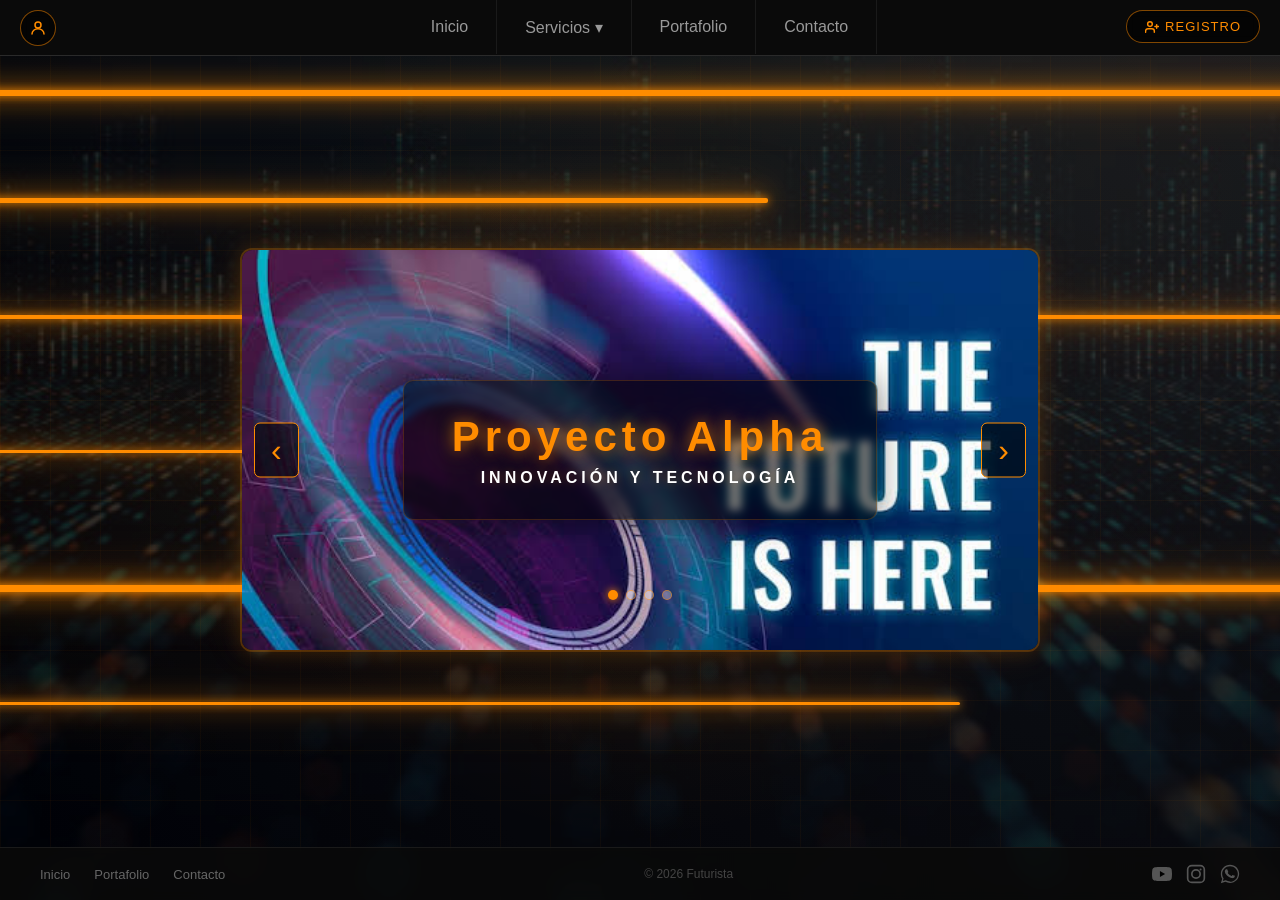
==== commit 4dc1c8a6: "Add files via upload" ====
--- a/index.html
+++ b/index.html
@@ -8,17 +8,34 @@
 </head>
 <body>
 
+    <div class="loader-overlay" id="loader">
+        <div class="loader-ring">
+            <div class="loader-ring-inner"></div>
+        </div>
+        <div class="loader-text">Cargando<span class="loader-dots"></span></div>
+    </div>
+
     <div class="fondo-glow"></div>
 
     <div class="profile-box">
-        <button class="profile-btn">👤</button>
+        <button class="profile-btn">
+            <svg viewBox="0 0 24 24"><circle cx="12" cy="8" r="4"/><path d="M4 20c0-4 3.6-7 8-7s8 3 8 7"/></svg>
+        </button>
     </div>
 
     <div class="register-btn-box">
-        <a href="registro.html" class="register-nav-btn">Registro</a>
+        <a href="registro.html" class="register-nav-btn">
+            <svg viewBox="0 0 24 24"><path d="M16 21v-2a4 4 0 0 0-4-4H5a4 4 0 0 0-4 4v2"/><circle cx="8.5" cy="7" r="4"/><line x1="20" y1="8" x2="20" y2="14"/><line x1="23" y1="11" x2="17" y2="11"/></svg>
+            Registro
+        </a>
     </div>
 
     <nav class="navbar">
+        <button class="hamburger" onclick="toggleMenu()" aria-label="Menú">
+            <span></span>
+            <span></span>
+            <span></span>
+        </button>
         <ul class="nav-menu">
             <li><a href="index.html">Inicio</a></li>
             <li class="dropdown">
@@ -156,5 +173,27 @@
         update();
     </script>
 
+    <script>
+        function toggleMenu() {
+            document.querySelector('.nav-menu').classList.toggle('nav-menu-open');
+        }
+
+        document.querySelectorAll('.dropbtn').forEach(btn => {
+            btn.addEventListener('click', e => {
+                if (window.innerWidth <= 768) {
+                    e.preventDefault();
+                    const dd = btn.nextElementSibling;
+                    dd.style.display = dd.style.display === 'block' ? 'none' : 'block';
+                }
+            });
+        });
+
+        window.addEventListener('load', () => {
+            const loader = document.getElementById('loader');
+            loader.classList.add('loader-hidden');
+            setTimeout(() => loader.remove(), 600);
+        });
+    </script>
+
 </body>
 </html>
--- a/style.css
+++ b/style.css
@@ -98,6 +98,34 @@
     color: #ff8c00;
     background: #111;
     text-shadow: 0 0 10px rgba(255, 140, 0, 0.5);
+}
+
+/* Hamburger */
+.hamburger {
+    display: none;
+    flex-direction: column;
+    justify-content: center;
+    align-items: center;
+    gap: 5px;
+    background: none;
+    border: 1px solid #333;
+    border-radius: 6px;
+    padding: 8px 10px;
+    cursor: pointer;
+    position: absolute;
+    right: 12px;
+    top: 10px;
+    z-index: 110;
+}
+
+.hamburger span {
+    display: block;
+    width: 22px;
+    height: 2px;
+    background: #ff8c00;
+    border-radius: 2px;
+    transition: 0.3s;
+    box-shadow: 0 0 6px rgba(255, 140, 0, 0.3);
 }
 
 /* Dropdown */
@@ -136,83 +164,85 @@
 /* Profile button */
 .profile-box {
     position: fixed;
-    top: 8px;
+    top: 10px;
     left: 20px;
     z-index: 200;
-    border: 2px solid #ff8c00;
-    border-radius: 8px;
-    padding: 3px;
-    box-shadow:
-        0 0 8px #ff8c00,
-        0 0 20px rgba(255, 140, 0, 0.4);
 }
 
 .profile-btn {
-    width: 32px;
-    height: 32px;
-    border-radius: 6px;
-    border: 2px solid #ff8c00;
-    background: #000;
-    color: #ff8c00;
-    font-size: 16px;
+    width: 36px;
+    height: 36px;
+    border-radius: 50%;
+    border: 1.5px solid rgba(255, 140, 0, 0.5);
+    background: rgba(0, 0, 0, 0.6);
+    backdrop-filter: blur(4px);
+    color: #ff8c00;
     cursor: pointer;
     display: flex;
     align-items: center;
     justify-content: center;
-    transition: box-shadow 0.3s, transform 0.3s;
-    box-shadow:
-        0 0 8px #ff8c00,
-        0 0 20px rgba(255, 140, 0, 0.4);
+    transition: border-color 0.3s, box-shadow 0.3s, transform 0.3s, background 0.3s;
 }
 
 .profile-btn:hover {
-    transform: scale(1.05);
-    box-shadow:
-        inset 0 0 6px rgba(0, 0, 0, 0.3),
-        0 0 20px #ff8c00,
-        0 0 40px rgba(255, 140, 0, 0.6);
+    transform: scale(1.1);
+    border-color: #ff8c00;
+    background: rgba(255, 140, 0, 0.1);
+    box-shadow: 0 0 18px rgba(255, 140, 0, 0.4);
+}
+
+.profile-btn svg {
+    width: 18px;
+    height: 18px;
+    fill: none;
+    stroke: currentColor;
+    stroke-width: 2;
+    stroke-linecap: round;
+    stroke-linejoin: round;
 }
 
 /* Register nav button */
 .register-btn-box {
     position: fixed;
-    top: 8px;
+    top: 10px;
     right: 20px;
     z-index: 200;
-    border: 2px solid #ff8c00;
-    border-radius: 8px;
-    padding: 3px;
-    box-shadow:
-        0 0 8px #ff8c00,
-        0 0 20px rgba(255, 140, 0, 0.4);
 }
 
 .register-nav-btn {
-    display: flex;
-    align-items: center;
-    justify-content: center;
-    padding: 6px 16px;
-    border-radius: 6px;
-    border: 2px solid #ff8c00;
-    background: #000;
+    display: inline-flex;
+    align-items: center;
+    gap: 6px;
+    padding: 8px 18px;
+    border-radius: 20px;
+    border: 1.5px solid rgba(255, 140, 0, 0.5);
+    background: rgba(0, 0, 0, 0.6);
+    backdrop-filter: blur(4px);
     color: #ff8c00;
     font-family: 'Segoe UI', sans-serif;
     font-size: 13px;
-    font-weight: 600;
+    font-weight: 500;
     letter-spacing: 1px;
     text-decoration: none;
     text-transform: uppercase;
-    transition: box-shadow 0.3s, transform 0.3s;
-    box-shadow:
-        0 0 8px #ff8c00,
-        0 0 20px rgba(255, 140, 0, 0.4);
+    transition: border-color 0.3s, box-shadow 0.3s, transform 0.3s, background 0.3s;
 }
 
 .register-nav-btn:hover {
     transform: scale(1.05);
-    box-shadow:
-        0 0 20px #ff8c00,
-        0 0 40px rgba(255, 140, 0, 0.6);
+    border-color: #ff8c00;
+    background: rgba(255, 140, 0, 0.1);
+    box-shadow: 0 0 18px rgba(255, 140, 0, 0.4), inset 0 0 18px rgba(255, 140, 0, 0.05);
+}
+
+.register-nav-btn svg {
+    width: 14px;
+    height: 14px;
+    fill: none;
+    stroke: currentColor;
+    stroke-width: 2.5;
+    stroke-linecap: round;
+    stroke-linejoin: round;
 }
 
 /* Register / Login form */
@@ -491,9 +521,25 @@
 }
 
 .service-icon {
-    font-size: 72px;
-    margin-bottom: 20px;
+    font-size: 52px;
+    display: inline-flex;
+    align-items: center;
+    justify-content: center;
+    width: 100px;
+    height: 100px;
+    background: rgba(0, 0, 0, 0.55);
+    border: 1px solid rgba(255, 140, 0, 0.2);
+    border-radius: 16px;
+    backdrop-filter: blur(4px);
+    box-shadow: 0 0 30px rgba(0, 0, 0, 0.5);
+    margin-bottom: 24px;
     filter: drop-shadow(0 0 20px rgba(255, 140, 0, 0.4));
+    transition: transform 0.3s, box-shadow 0.3s;
+}
+
+.service-icon:hover {
+    transform: scale(1.08);
+    box-shadow: 0 0 40px rgba(0, 0, 0, 0.6), 0 0 20px rgba(255, 140, 0, 0.3);
 }
 
 .service-page h1 {
@@ -636,24 +682,56 @@
         height: auto;
     }
 
+    .hamburger {
+        display: flex;
+    }
+
     .navbar {
         padding: 0;
-        overflow-x: auto;
+        justify-content: flex-start;
+        align-items: flex-start;
+        flex-direction: column;
+        position: fixed;
+        top: 0;
+        left: 0;
+        width: 100%;
+    }
+
+    .nav-menu {
+        display: none;
+        flex-direction: column;
+        width: 100%;
+        background: #0a0a0a;
+        border-top: 1px solid #2a2a2a;
+        margin-top: 50px;
+    }
+
+    .nav-menu.nav-menu-open {
+        display: flex;
+    }
+
+    .nav-menu > li {
+        width: 100%;
+        border-bottom: 1px solid #1a1a1a;
     }
 
     .nav-menu a {
+        font-size: 14px;
+        padding: 14px 20px;
+        white-space: nowrap;
+        border-right: none;
+    }
+
+    .dropdown-content {
+        position: static;
+        min-width: auto;
+        background: #111;
+        border-left: 2px solid #ff8c00;
+    }
+
+    .dropdown-content li a {
         font-size: 13px;
-        padding: 14px 16px;
-        white-space: nowrap;
-    }
-
-    .dropdown-content {
-        min-width: 160px;
-    }
-
-    .dropdown-content li a {
-        font-size: 12px;
-        padding: 10px 16px;
+        padding: 10px 30px;
     }
 
     .profile-box {
@@ -662,9 +740,13 @@
     }
 
     .profile-btn {
-        width: 28px;
-        height: 28px;
-        font-size: 13px;
+        width: 30px;
+        height: 30px;
+    }
+
+    .profile-btn svg {
+        width: 15px;
+        height: 15px;
     }
 
     .register-btn-box {
@@ -674,7 +756,12 @@
 
     .register-nav-btn {
         font-size: 11px;
-        padding: 4px 10px;
+        padding: 5px 12px;
+    }
+
+    .register-nav-btn svg {
+        width: 12px;
+        height: 12px;
     }
 
     .carousel {
@@ -756,8 +843,8 @@
 
 @media (max-width: 480px) {
     .nav-menu a {
-        font-size: 11px;
-        padding: 12px 10px;
+        font-size: 13px;
+        padding: 12px 18px;
     }
 
     .carousel-slide { height: 180px; }
@@ -779,12 +866,81 @@
     .auth-link { font-size: 11px; }
 
     .profile-box { top: 4px; left: 6px; }
-    .profile-btn { width: 24px; height: 24px; font-size: 11px; }
+    .profile-btn { width: 26px; height: 26px; }
 
     .register-btn-box { top: 4px; right: 6px; }
-    .register-nav-btn { font-size: 10px; padding: 3px 8px; }
+    .register-nav-btn { font-size: 10px; padding: 4px 10px; }
 
     .service-icon { font-size: 36px; }
     .service-page h1 { font-size: 20px; }
     .service-page p { font-size: 13px; }
 }
+
+/* ========== LOADER ========== */
+
+.loader-overlay {
+    position: fixed;
+    inset: 0;
+    z-index: 9999;
+    display: flex;
+    flex-direction: column;
+    align-items: center;
+    justify-content: center;
+    background: #000;
+    transition: opacity 0.5s ease, visibility 0.5s ease;
+}
+
+.loader-hidden {
+    opacity: 0;
+    visibility: hidden;
+}
+
+.loader-ring {
+    width: 60px;
+    height: 60px;
+    border-radius: 50%;
+    border: 3px solid rgba(255, 140, 0, 0.1);
+    border-top-color: #ff8c00;
+    animation: loader-spin 1s linear infinite;
+    box-shadow: 0 0 25px rgba(255, 140, 0, 0.3), inset 0 0 25px rgba(255, 140, 0, 0.05);
+    position: relative;
+    display: flex;
+    align-items: center;
+    justify-content: center;
+}
+
+.loader-ring-inner {
+    width: 36px;
+    height: 36px;
+    border-radius: 50%;
+    border: 3px solid rgba(255, 140, 0, 0.05);
+    border-bottom-color: #ff8c00;
+    animation: loader-spin 0.7s linear infinite reverse;
+}
+
+.loader-text {
+    margin-top: 24px;
+    color: #ff8c00;
+    font-family: Arial, Helvetica, sans-serif;
+    font-size: 15px;
+    letter-spacing: 4px;
+    text-transform: uppercase;
+    text-shadow: 0 0 15px rgba(255, 140, 0, 0.4);
+}
+
+.loader-dots::after {
+    content: '';
+    animation: loader-dots 1.5s steps(4, end) infinite;
+}
+
+@keyframes loader-spin {
+    to { transform: rotate(360deg); }
+}
+
+@keyframes loader-dots {
+    0%   { content: ''; }
+    25%  { content: '.'; }
+    50%  { content: '..'; }
+    75%  { content: '...'; }
+    100% { content: ''; }
+}
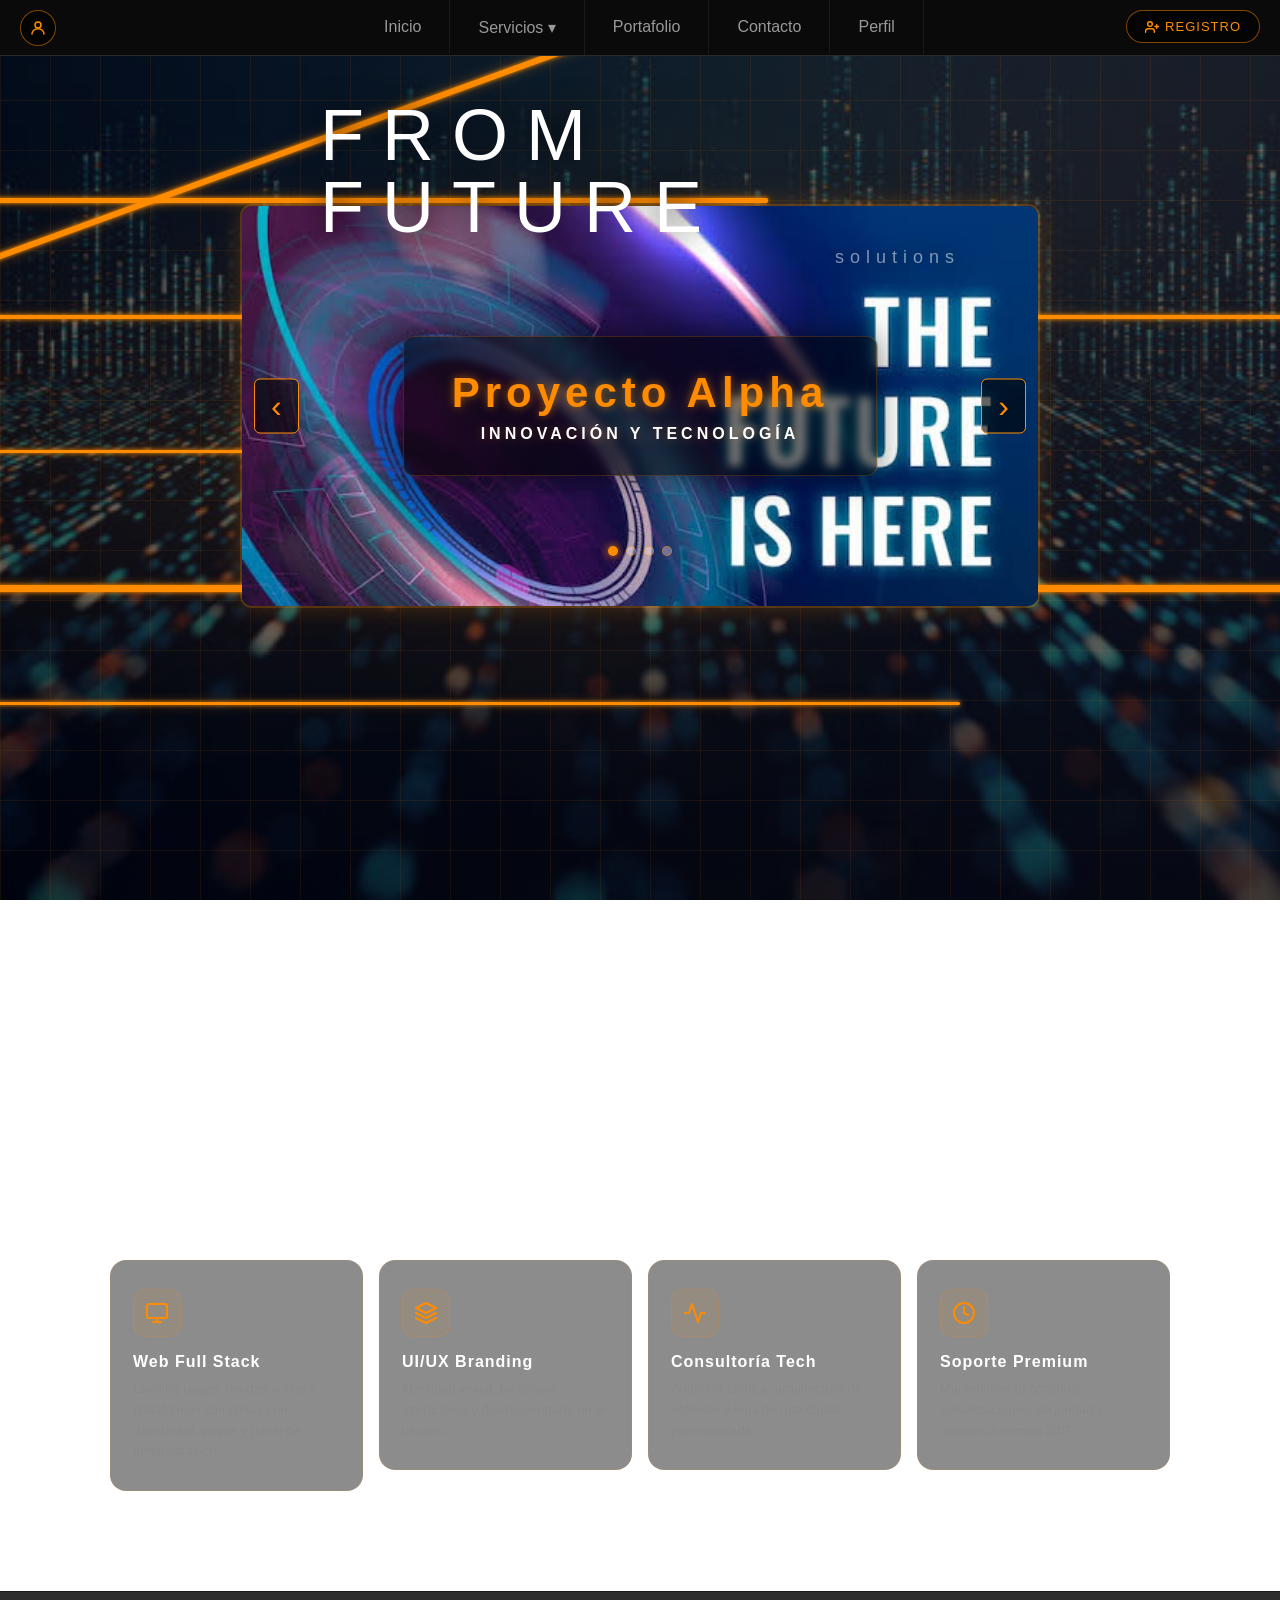
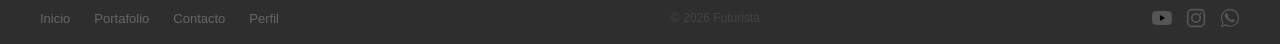
==== commit 96a41f3e: "Add files via upload" ====
--- a/index.html
+++ b/index.html
@@ -3,7 +3,7 @@
 <head>
     <meta charset="UTF-8">
     <meta name="viewport" content="width=device-width, initial-scale=1.0">
-    <title>Fondo Futurista</title>
+    <title>From Future</title>
     <link rel="stylesheet" href="style.css">
 </head>
 <body>
@@ -16,11 +16,12 @@
     </div>
 
     <div class="fondo-glow"></div>
+    <div class="bubbles" id="bubbles"></div>
 
     <div class="profile-box">
-        <button class="profile-btn">
+        <a href="perfil.html" class="profile-btn">
             <svg viewBox="0 0 24 24"><circle cx="12" cy="8" r="4"/><path d="M4 20c0-4 3.6-7 8-7s8 3 8 7"/></svg>
-        </button>
+        </a>
     </div>
 
     <div class="register-btn-box">
@@ -49,8 +50,14 @@
             </li>
             <li><a href="portafolio.html">Portafolio</a></li>
             <li><a href="contacto.html">Contacto</a></li>
+            <li><a href="perfil.html">Perfil</a></li>
         </ul>
     </nav>
+
+    <div class="hero-title">
+        <span class="hero-main">From Future</span>
+        <span class="hero-sub">solutions</span>
+    </div>
 
     <div class="carousel">
         <div class="carousel-track">
@@ -87,6 +94,39 @@
         <button class="carousel-btn next">›</button>
         <div class="carousel-dots"></div>
     </div>
+
+    <section class="packages">
+        <div class="packages-grid">
+            <div class="package-card card-lg">
+                <div class="package-icon">
+                    <svg viewBox="0 0 24 24"><rect x="2" y="3" width="20" height="14" rx="2" ry="2"/><line x1="8" y1="21" x2="16" y2="21"/><line x1="12" y1="17" x2="12" y2="21"/></svg>
+                </div>
+                <h3>Web Full Stack</h3>
+                <p>Landing pages, tiendas online y plataformas complejas con dashboard, pagos y panel de administración.</p>
+            </div>
+            <div class="package-card card-sm">
+                <div class="package-icon">
+                    <svg viewBox="0 0 24 24"><path d="M12 2L2 7l10 5 10-5-10-5z"/><path d="M2 17l10 5 10-5"/><path d="M2 12l10 5 10-5"/></svg>
+                </div>
+                <h3>UI/UX Branding</h3>
+                <p>Identidad visual, prototipos interactivos y diseño centrado en el usuario.</p>
+            </div>
+            <div class="package-card card-md">
+                <div class="package-icon">
+                    <svg viewBox="0 0 24 24"><polyline points="22 12 18 12 15 21 9 3 6 12 2 12"/></svg>
+                </div>
+                <h3>Consultoría Tech</h3>
+                <p>Auditoría técnica, arquitectura de software y hoja de ruta digital personalizada.</p>
+            </div>
+            <div class="package-card card-lg">
+                <div class="package-icon">
+                    <svg viewBox="0 0 24 24"><circle cx="12" cy="12" r="10"/><path d="M12 6v6l4 2"/></svg>
+                </div>
+                <h3>Soporte Premium</h3>
+                <p>Mantenimiento continuo, actualizaciones, seguridad y asistencia técnica 24/7.</p>
+            </div>
+        </div>
+    </section>
 
     <div class="linea linea1"></div>
     <div class="linea linea2"></div>
@@ -100,6 +140,7 @@
             <a href="index.html">Inicio</a>
             <a href="portafolio.html">Portafolio</a>
             <a href="contacto.html">Contacto</a>
+            <a href="perfil.html">Perfil</a>
         </div>
         <div class="footer-copy">© 2026 Futurista</div>
         <div class="footer-social">
@@ -195,5 +236,25 @@
         });
     </script>
 
+    <script>
+        (function() {
+            const container = document.getElementById('bubbles');
+            if (!container) return;
+            const colors = ['rgba(173,216,230,0.2)', 'rgba(127,255,212,0.15)', 'rgba(200,200,210,0.12)'];
+            for (let i = 0; i < 18; i++) {
+                const el = document.createElement('div');
+                el.className = 'bubble';
+                const size = 15 + Math.random() * 60;
+                el.style.width = size + 'px';
+                el.style.height = size + 'px';
+                el.style.left = Math.random() * 100 + '%';
+                el.style.background = colors[Math.floor(Math.random() * colors.length)];
+                el.style.animationDuration = (10 + Math.random() * 15) + 's';
+                el.style.animationDelay = (Math.random() * 10) + 's';
+                container.appendChild(el);
+            }
+        })();
+    </script>
+
 </body>
 </html>
--- a/style.css
+++ b/style.css
@@ -12,8 +12,8 @@
     position: relative;
 
     background:
-        radial-gradient(ellipse at 20% 50%, rgba(255, 140, 0, 0.06) 0%, transparent 50%),
-        radial-gradient(ellipse at 80% 20%, rgba(255, 140, 0, 0.04) 0%, transparent 50%),
+        radial-gradient(ellipse at 20% 50%, rgba(255, 140, 0, 0.12) 0%, transparent 50%),
+        radial-gradient(ellipse at 80% 20%, rgba(255, 140, 0, 0.08) 0%, transparent 50%),
         radial-gradient(circle at top right,
         #1a1a1a 0%,
         #0d0d0d 40%,
@@ -28,7 +28,7 @@
     z-index: 0;
     background:
         url('imagenes/fondo.jpg') center / cover no-repeat;
-    opacity: 0.15;
+    opacity: 0.35;
     pointer-events: none;
 }
 
@@ -38,8 +38,8 @@
     inset: 0;
     z-index: 0;
     background-image:
-        linear-gradient(rgba(255, 140, 0, 0.04) 1px, transparent 1px),
-        linear-gradient(90deg, rgba(255, 140, 0, 0.04) 1px, transparent 1px);
+        linear-gradient(rgba(255, 140, 0, 0.08) 1px, transparent 1px),
+        linear-gradient(90deg, rgba(255, 140, 0, 0.08) 1px, transparent 1px);
     background-size: 50px 50px;
     pointer-events: none;
 }
@@ -50,13 +50,46 @@
     z-index: 0;
     pointer-events: none;
     background:
-        radial-gradient(circle at 50% 50%, rgba(255, 140, 0, 0.08) 0%, transparent 50%);
+        radial-gradient(circle at 50% 50%, rgba(255, 140, 0, 0.06) 0%, transparent 50%);
     animation: pulsoCentral 4s ease-in-out infinite alternate;
 }
 
 @keyframes pulsoCentral {
-    from { opacity: 0.5; transform: scale(0.95); }
-    to   { opacity: 1; transform: scale(1.05); }
+    from { opacity: 0.2; transform: scale(0.95); }
+    to   { opacity: 0.4; transform: scale(1.05); }
+}
+
+/* Bubbles */
+.bubbles {
+    position: fixed;
+    inset: 0;
+    z-index: 0;
+    pointer-events: none;
+    overflow: hidden;
+}
+
+.bubble {
+    position: absolute;
+    bottom: -100px;
+    border-radius: 50%;
+    animation: bubbleRise linear infinite;
+}
+
+@keyframes bubbleRise {
+    0% {
+        transform: translateY(0) scale(1);
+        opacity: 0;
+    }
+    10% {
+        opacity: 0.6;
+    }
+    90% {
+        opacity: 0.6;
+    }
+    100% {
+        transform: translateY(-110vh) scale(0.3);
+        opacity: 0;
+    }
 }
 
 /* Navbar */
@@ -97,7 +130,7 @@
 .nav-menu a:hover {
     color: #ff8c00;
     background: #111;
-    text-shadow: 0 0 10px rgba(255, 140, 0, 0.5);
+    text-shadow: 0 0 6px rgba(255, 140, 0, 0.3);
 }
 
 /* Hamburger */
@@ -125,7 +158,6 @@
     background: #ff8c00;
     border-radius: 2px;
     transition: 0.3s;
-    box-shadow: 0 0 6px rgba(255, 140, 0, 0.3);
 }
 
 /* Dropdown */
@@ -390,9 +422,9 @@
 /* Carousel */
 .carousel {
     position: absolute;
-    top: 50%;
+    top: calc(6vh + 150px);
     left: 50%;
-    transform: translate(-50%, -50%);
+    transform: translateX(-50%);
     width: 800px;
     max-width: 90vw;
     overflow: hidden;
@@ -439,8 +471,8 @@
     font-size: 42px;
     font-weight: 700;
     text-shadow:
-        0 0 15px rgba(255, 140, 0, 0.7),
-        0 0 40px rgba(255, 140, 0, 0.3);
+        0 0 8px rgba(255, 140, 0, 0.5),
+        0 0 20px rgba(255, 140, 0, 0.2);
     margin-bottom: 8px;
     letter-spacing: 5px;
 }
@@ -471,7 +503,7 @@
 
 .carousel-btn:hover {
     background: rgba(255, 140, 0, 0.2);
-    box-shadow: 0 0 15px rgba(255, 140, 0, 0.5);
+    box-shadow: 0 0 8px rgba(255, 140, 0, 0.3);
 }
 
 .carousel-btn.prev {
@@ -520,26 +552,50 @@
     padding: 0 20px;
 }
 
+.service-card {
+    background: rgba(0, 0, 0, 0.5);
+    backdrop-filter: blur(8px);
+    border: 1px solid rgba(255, 140, 0, 0.15);
+    border-radius: 20px;
+    padding: 40px 36px;
+    box-shadow: 0 0 40px rgba(0, 0, 0, 0.5);
+}
+
 .service-icon {
-    font-size: 52px;
     display: inline-flex;
     align-items: center;
     justify-content: center;
-    width: 100px;
-    height: 100px;
-    background: rgba(0, 0, 0, 0.55);
-    border: 1px solid rgba(255, 140, 0, 0.2);
-    border-radius: 16px;
+    width: 90px;
+    height: 90px;
+    background: linear-gradient(135deg, rgba(255, 140, 0, 0.08), rgba(255, 140, 0, 0.02));
+    border: 1.5px solid rgba(255, 140, 0, 0.2);
+    border-radius: 18px;
     backdrop-filter: blur(4px);
-    box-shadow: 0 0 30px rgba(0, 0, 0, 0.5);
+    box-shadow:
+        0 0 20px rgba(0, 0, 0, 0.4),
+        inset 0 0 20px rgba(255, 140, 0, 0.03);
     margin-bottom: 24px;
-    filter: drop-shadow(0 0 20px rgba(255, 140, 0, 0.4));
-    transition: transform 0.3s, box-shadow 0.3s;
+    transition: transform 0.3s, border-color 0.3s, box-shadow 0.3s;
+}
+
+.service-icon svg {
+    width: 40px;
+    height: 40px;
+    fill: none;
+    stroke: #ff8c00;
+    stroke-width: 1.8;
+    stroke-linecap: round;
+    stroke-linejoin: round;
+    filter: drop-shadow(0 0 6px rgba(255, 140, 0, 0.2));
 }
 
 .service-icon:hover {
-    transform: scale(1.08);
-    box-shadow: 0 0 40px rgba(0, 0, 0, 0.6), 0 0 20px rgba(255, 140, 0, 0.3);
+    transform: scale(1.06) translateY(-2px);
+    border-color: rgba(255, 140, 0, 0.5);
+    box-shadow:
+        0 8px 25px rgba(0, 0, 0, 0.5),
+        0 0 15px rgba(255, 140, 0, 0.15),
+        inset 0 0 25px rgba(255, 140, 0, 0.05);
 }
 
 .service-page h1 {
@@ -549,8 +605,8 @@
     letter-spacing: 4px;
     margin-bottom: 16px;
     text-shadow:
-        0 0 10px rgba(255, 140, 0, 0.6),
-        0 0 30px rgba(255, 140, 0, 0.3);
+        0 0 6px rgba(255, 140, 0, 0.4),
+        0 0 15px rgba(255, 140, 0, 0.15);
 }
 
 .service-page p {
@@ -562,52 +618,157 @@
     text-shadow: 0 0 8px rgba(0, 0, 0, 0.8);
 }
 
+/* Hero title */
+.hero-title {
+    position: absolute;
+    top: 6%;
+    left: 50%;
+    transform: translateX(-50%);
+    z-index: 15;
+    text-align: left;
+    font-family: 'Segoe UI', sans-serif;
+    pointer-events: none;
+}
+
+.hero-main {
+    display: block;
+    color: #fff;
+    font-size: 72px;
+    font-weight: 300;
+    letter-spacing: 18px;
+    text-transform: uppercase;
+    text-shadow: 0 0 30px rgba(0, 0, 0, 0.8);
+    line-height: 1;
+}
+
+.hero-sub {
+    display: block;
+    color: rgba(255, 255, 255, 0.5);
+    font-size: 18px;
+    font-weight: 400;
+    letter-spacing: 6px;
+    text-transform: lowercase;
+    text-align: right;
+    margin-top: 4px;
+    text-shadow: 0 0 20px rgba(0, 0, 0, 0.8);
+}
+
+/* Packages */
+.packages {
+    position: relative;
+    z-index: 10;
+    max-width: 1100px;
+    margin: 0 auto;
+    padding: 140vh 20px 100px;
+}
+
+.packages-grid {
+    display: grid;
+    grid-template-columns: 1fr 1fr 1fr 1fr;
+    gap: 16px;
+    align-items: start;
+}
+
+.package-card {
+    background: rgba(0, 0, 0, 0.45);
+    backdrop-filter: blur(6px);
+    border: 1px solid rgba(255, 140, 0, 0.12);
+    border-radius: 16px;
+    padding: 28px 22px;
+    transition: border-color 0.3s, transform 0.3s, box-shadow 0.3s;
+}
+
+.package-card:hover {
+    border-color: rgba(255, 140, 0, 0.35);
+    transform: translateY(-3px);
+    box-shadow: 0 8px 30px rgba(0, 0, 0, 0.5);
+}
+
+.card-lg { grid-row: span 1; }
+
+.package-icon {
+    width: 48px;
+    height: 48px;
+    border-radius: 12px;
+    background: rgba(255, 140, 0, 0.08);
+    border: 1px solid rgba(255, 140, 0, 0.15);
+    display: flex;
+    align-items: center;
+    justify-content: center;
+    margin-bottom: 16px;
+}
+
+.package-icon svg {
+    width: 24px;
+    height: 24px;
+    fill: none;
+    stroke: #ff8c00;
+    stroke-width: 2;
+    stroke-linecap: round;
+    stroke-linejoin: round;
+}
+
+.package-card h3 {
+    color: #fff;
+    font-family: 'Segoe UI', sans-serif;
+    font-size: 16px;
+    font-weight: 600;
+    letter-spacing: 1px;
+    margin-bottom: 8px;
+}
+
+.package-card p {
+    color: #888;
+    font-family: 'Segoe UI', sans-serif;
+    font-size: 13px;
+    line-height: 1.6;
+}
+
 /* Neon lines */
 .linea{
     position: fixed;
     background: #ff8c00;
     border-radius: 2px;
     box-shadow:
-        0 0 8px #ff8c00,
-        0 0 25px #ff8c00,
-        0 0 50px rgba(255, 140, 0, 0.7);
+        0 0 4px #ff8c00,
+        0 0 12px rgba(255, 140, 0, 0.4);
     will-change: transform, opacity;
 }
 
 @keyframes moverLinea1 {
-    0%   { transform: rotate(-20deg) translateX(-10%); opacity: 0.7; }
-    50%  { transform: rotate(-20deg) translateX(5%);  opacity: 1; }
-    100% { transform: rotate(-20deg) translateX(-10%); opacity: 0.7; }
+    0%   { transform: rotate(-20deg) translateX(-10%); opacity: 0.4; }
+    50%  { transform: rotate(-20deg) translateX(5%);  opacity: 0.7; }
+    100% { transform: rotate(-20deg) translateX(-10%); opacity: 0.4; }
 }
 
 @keyframes moverLinea2 {
-    0%   { transform: rotate(-30deg) translateX(-8%); opacity: 0.65; }
-    50%  { transform: rotate(-30deg) translateX(8%);  opacity: 1; }
-    100% { transform: rotate(-30deg) translateX(-8%); opacity: 0.65; }
+    0%   { transform: rotate(-30deg) translateX(-8%); opacity: 0.35; }
+    50%  { transform: rotate(-30deg) translateX(8%);  opacity: 0.65; }
+    100% { transform: rotate(-30deg) translateX(-8%); opacity: 0.35; }
 }
 
 @keyframes moverLinea3 {
-    0%   { transform: rotate(-15deg) translateX(-12%); opacity: 0.6; }
-    50%  { transform: rotate(-15deg) translateX(6%);   opacity: 1; }
-    100% { transform: rotate(-15deg) translateX(-12%); opacity: 0.6; }
+    0%   { transform: rotate(-15deg) translateX(-12%); opacity: 0.3; }
+    50%  { transform: rotate(-15deg) translateX(6%);   opacity: 0.6; }
+    100% { transform: rotate(-15deg) translateX(-12%); opacity: 0.3; }
 }
 
 @keyframes moverLinea4 {
-    0%   { transform: rotate(-40deg) translateX(-15%); opacity: 0.5; }
-    50%  { transform: rotate(-40deg) translateX(10%);  opacity: 0.9; }
-    100% { transform: rotate(-40deg) translateX(-15%); opacity: 0.5; }
+    0%   { transform: rotate(-40deg) translateX(-15%); opacity: 0.25; }
+    50%  { transform: rotate(-40deg) translateX(10%);  opacity: 0.55; }
+    100% { transform: rotate(-40deg) translateX(-15%); opacity: 0.25; }
 }
 
 @keyframes moverLinea5 {
-    0%   { transform: rotate(-10deg) translateX(-5%); opacity: 0.4; }
-    50%  { transform: rotate(-10deg) translateX(10%); opacity: 0.8; }
-    100% { transform: rotate(-10deg) translateX(-5%); opacity: 0.4; }
+    0%   { transform: rotate(-10deg) translateX(-5%); opacity: 0.2; }
+    50%  { transform: rotate(-10deg) translateX(10%); opacity: 0.5; }
+    100% { transform: rotate(-10deg) translateX(-5%); opacity: 0.2; }
 }
 
 @keyframes moverLinea6 {
-    0%   { transform: rotate(-35deg) translateX(-20%); opacity: 0.3; }
-    50%  { transform: rotate(-35deg) translateX(15%);  opacity: 0.7; }
-    100% { transform: rotate(-35deg) translateX(-20%); opacity: 0.3; }
+    0%   { transform: rotate(-35deg) translateX(-20%); opacity: 0.15; }
+    50%  { transform: rotate(-35deg) translateX(15%);  opacity: 0.45; }
+    100% { transform: rotate(-35deg) translateX(-20%); opacity: 0.15; }
 }
 
 .linea1{ top: 10%; left: -40%; width: 150%; height: 6px; animation: moverLinea1 6s ease-in-out infinite; }
@@ -617,10 +778,129 @@
 .linea5{ top: 22%; left: -50%; width: 110%; height: 5px; animation: moverLinea5 7.5s ease-in-out infinite 0.3s; }
 .linea6{ top: 78%; left: -45%; width: 120%; height: 3px; animation: moverLinea6 10s ease-in-out infinite 1.5s; }
 
-/* Footer */
+/* Profile page */
+.profile-page {
+    position: absolute;
+    top: 50%;
+    left: 50%;
+    transform: translate(-50%, -50%);
+    width: 420px;
+    max-width: 92vw;
+    z-index: 10;
+}
+
+.profile-card {
+    text-align: center;
+    margin-bottom: 30px;
+}
+
+.profile-avatar {
+    width: 80px;
+    height: 80px;
+    margin: 0 auto 16px;
+    border-radius: 50%;
+    border: 2px solid rgba(255, 140, 0, 0.3);
+    background: rgba(0, 0, 0, 0.65);
+    backdrop-filter: blur(4px);
+    display: flex;
+    align-items: center;
+    justify-content: center;
+    box-shadow: 0 0 15px rgba(255, 140, 0, 0.1);
+}
+
+.profile-avatar svg {
+    width: 44px;
+    height: 44px;
+    fill: none;
+    stroke: #ff8c00;
+    stroke-width: 1.8;
+    stroke-linecap: round;
+    stroke-linejoin: round;
+}
+
+.profile-name {
+    color: #fff;
+    font-family: 'Segoe UI', sans-serif;
+    font-size: 26px;
+    font-weight: 700;
+    letter-spacing: 2px;
+    margin-bottom: 4px;
+    text-shadow: 0 0 10px rgba(255, 140, 0, 0.15);
+}
+
+.profile-email {
+    color: #666;
+    font-size: 13px;
+    font-family: 'Segoe UI', sans-serif;
+    margin-bottom: 10px;
+}
+
+.profile-bio {
+    color: #999;
+    font-size: 14px;
+    font-family: 'Segoe UI', sans-serif;
+    line-height: 1.5;
+    max-width: 320px;
+    margin: 0 auto;
+}
+
+.profile-options {
+    display: flex;
+    flex-direction: column;
+    gap: 10px;
+}
+
+.profile-option {
+    display: flex;
+    align-items: center;
+    gap: 14px;
+    padding: 14px 20px;
+    border-radius: 10px;
+    border: 1px solid rgba(255, 255, 255, 0.06);
+    background: rgba(0, 0, 0, 0.4);
+    backdrop-filter: blur(4px);
+    color: #ccc;
+    font-family: 'Segoe UI', sans-serif;
+    font-size: 14px;
+    text-decoration: none;
+    transition: border-color 0.3s, background 0.3s, color 0.3s;
+}
+
+.profile-option:hover {
+    border-color: rgba(255, 140, 0, 0.4);
+    background: rgba(255, 140, 0, 0.06);
+    color: #ff8c00;
+}
+
+.profile-option svg {
+    width: 20px;
+    height: 20px;
+    flex-shrink: 0;
+    fill: none;
+    stroke: currentColor;
+    stroke-width: 2;
+    stroke-linecap: round;
+    stroke-linejoin: round;
+    opacity: 0.6;
+    transition: opacity 0.3s;
+}
+
+.profile-option:hover svg {
+    opacity: 1;
+}
+
+.profile-option-danger {
+    border-color: rgba(255, 60, 60, 0.15);
+}
+
+.profile-option-danger:hover {
+    border-color: rgba(255, 60, 60, 0.5);
+    background: rgba(255, 60, 60, 0.06);
+    color: #ff4444;
+}
+
 .site-footer {
-    position: fixed;
-    bottom: 0;
+    position: relative;
     width: 100%;
     background: rgba(10, 10, 10, 0.85);
     border-top: 1px solid #1a1a1a;
@@ -647,7 +927,7 @@
 
 .footer-links a:hover {
     color: #ff8c00;
-    text-shadow: 0 0 8px rgba(255, 140, 0, 0.4);
+    text-shadow: 0 0 4px rgba(255, 140, 0, 0.2);
 }
 
 .footer-social {
@@ -661,12 +941,11 @@
     text-decoration: none;
     display: flex;
     align-items: center;
-    transition: color 0.3s, filter 0.3s;
+    transition: color 0.3s;
 }
 
 .footer-social a:hover {
     color: #ff8c00;
-    filter: drop-shadow(0 0 6px rgba(255, 140, 0, 0.5));
 }
 
 .footer-copy {
@@ -764,12 +1043,33 @@
         height: 12px;
     }
 
+    .hero-title {
+        position: relative;
+        top: auto;
+        left: auto;
+        transform: none;
+        text-align: center;
+        margin: 100px auto 10px;
+        padding: 0 16px;
+    }
+
+    .hero-main {
+        font-size: 40px;
+        letter-spacing: 10px;
+    }
+
+    .hero-sub {
+        font-size: 14px;
+        text-align: center;
+        letter-spacing: 4px;
+    }
+
     .carousel {
         position: relative;
         top: auto;
         left: auto;
         transform: none;
-        margin: 80px auto 20px;
+        margin: 10px auto 20px;
         width: 92vw;
     }
 
@@ -831,9 +1131,29 @@
         padding: 0 16px;
     }
 
-    .service-icon { font-size: 48px; }
+    .service-card {
+        padding: 30px 24px;
+    }
+
+    .service-icon { width: 72px; height: 72px; }
+    .service-icon svg { width: 32px; height: 32px; }
     .service-page h1 { font-size: 26px; letter-spacing: 2px; }
     .service-page p { font-size: 15px; }
+
+    .profile-page {
+        position: relative;
+        top: auto;
+        left: auto;
+        transform: none;
+        margin: 100px auto 20px;
+        width: 92vw;
+    }
+
+    .packages { padding: 20px 16px 60px; }
+    .packages-grid {
+        grid-template-columns: 1fr 1fr;
+        gap: 12px;
+    }
 
     .linea { width: 200%; }
     .linea1 { top: 10%; left: -60%; }
@@ -842,6 +1162,20 @@
 }
 
 @media (max-width: 480px) {
+    .packages-grid {
+        grid-template-columns: 1fr;
+    }
+
+    .hero-main {
+        font-size: 28px;
+        letter-spacing: 6px;
+    }
+
+    .hero-sub {
+        font-size: 12px;
+        letter-spacing: 3px;
+    }
+
     .nav-menu a {
         font-size: 13px;
         padding: 12px 18px;
@@ -871,9 +1205,12 @@
     .register-btn-box { top: 4px; right: 6px; }
     .register-nav-btn { font-size: 10px; padding: 4px 10px; }
 
-    .service-icon { font-size: 36px; }
+    .service-icon { width: 60px; height: 60px; }
+    .service-icon svg { width: 26px; height: 26px; }
     .service-page h1 { font-size: 20px; }
     .service-page p { font-size: 13px; }
+
+    .profile-page { margin: 80px auto 20px; }
 }
 
 /* ========== LOADER ========== */
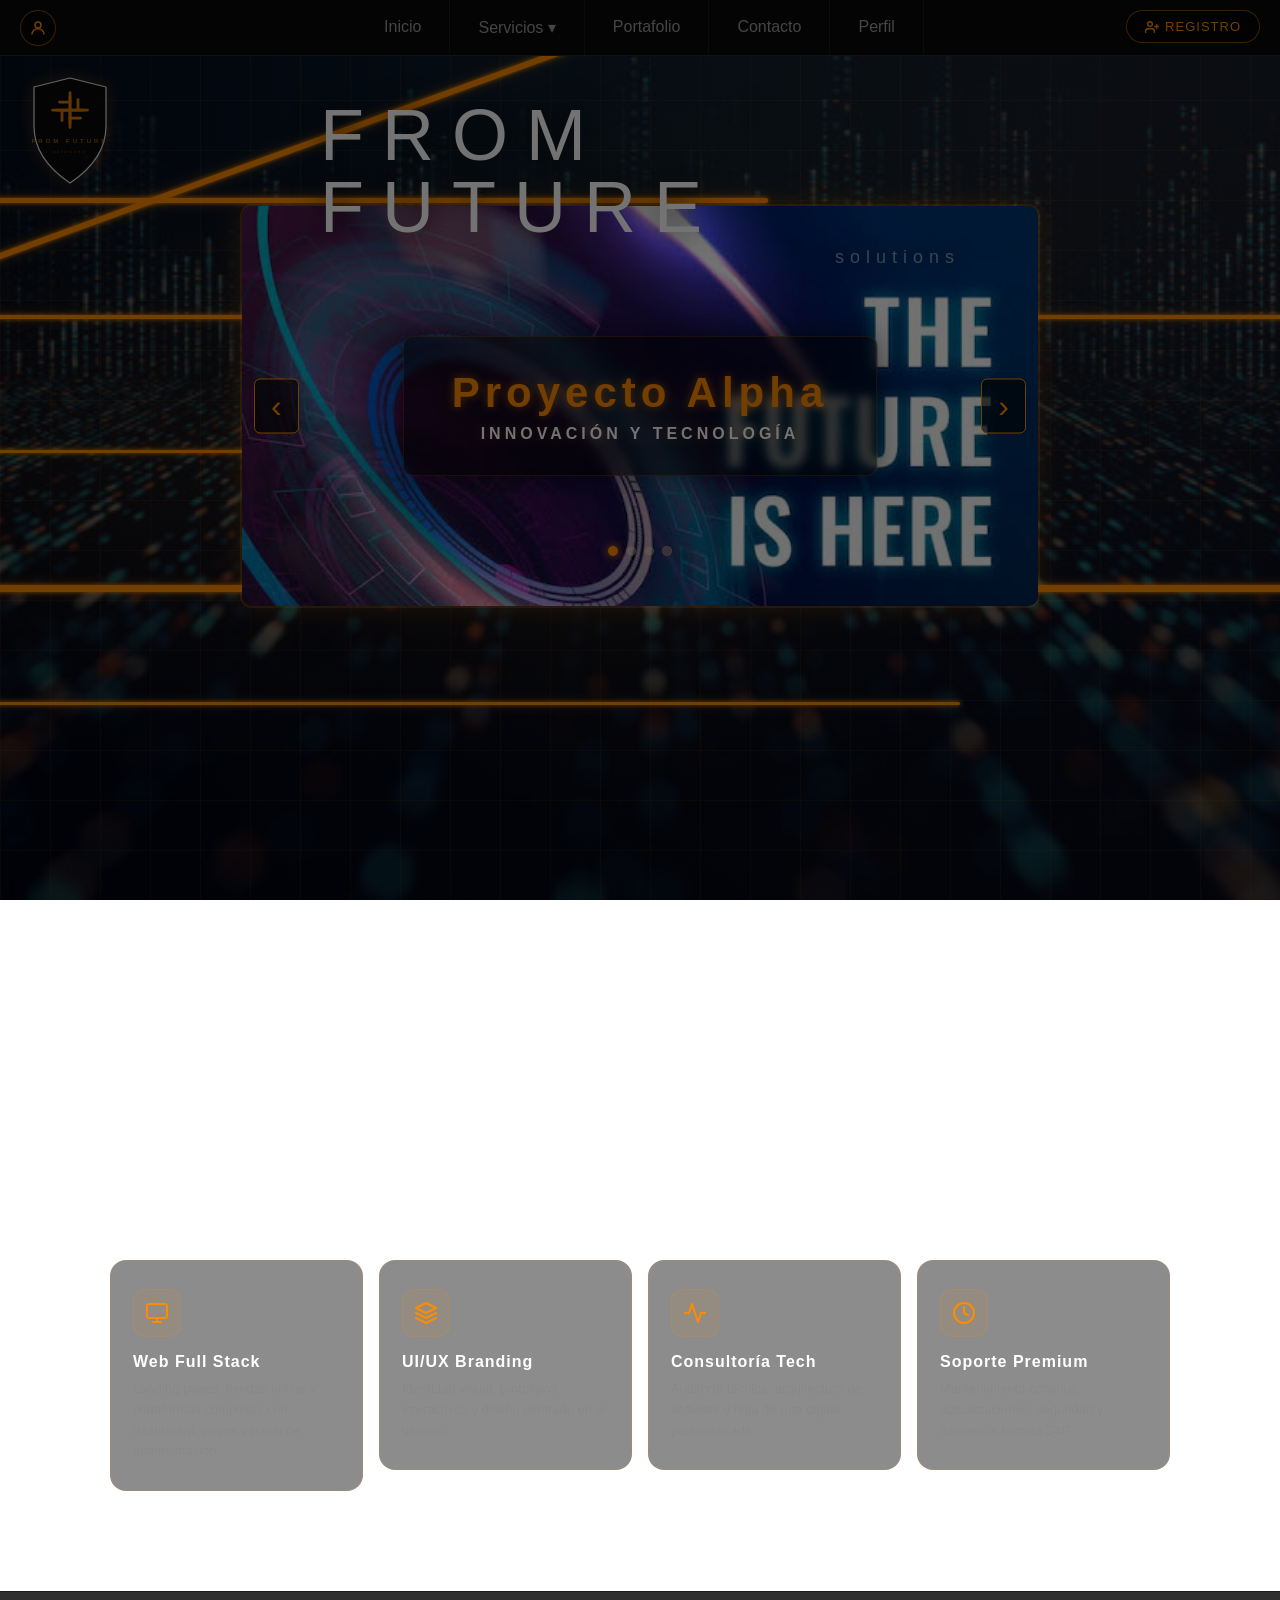
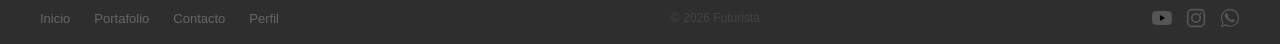
==== commit f72fb31d: "Add files via upload" ====
--- a/index.html
+++ b/index.html
@@ -8,6 +8,30 @@
 </head>
 <body>
 
+    <div class="intro-overlay" id="introOverlay">
+        <div class="intro-logo">
+            <svg viewBox="0 0 200 250" fill="none">
+                <defs>
+                    <g id="fi">
+                        <line x1="0" y1="0" x2="0" y2="35" stroke="#ff8c00" stroke-width="5.5" stroke-linecap="round"/>
+                        <line x1="0" y1="0" x2="27" y2="0" stroke="#ff8c00" stroke-width="5.5" stroke-linecap="round"/>
+                        <line x1="0" y1="16" x2="21" y2="16" stroke="#ff8c00" stroke-width="5.5" stroke-linecap="round"/>
+                    </g>
+                </defs>
+                <path d="M100 16 L28 34 L28 112 Q28 178 100 226 Q172 178 172 112 L172 34 Z" fill="#0a0a0a" stroke="#ffffff" stroke-width="2.5" stroke-linejoin="round"/>
+                <g transform="translate(100, 80)">
+                    <use href="#fi"/>
+                    <use href="#fi" transform="rotate(180)"/>
+                    <use href="#fi" transform="rotate(-90)"/>
+                    <use href="#fi" transform="rotate(90)"/>
+                    <circle cx="0" cy="0" r="3.5" fill="#ff8c00" opacity="0.5"/>
+                </g>
+                <text x="100" y="146" text-anchor="middle" fill="#ff8c00" font-family="'Segoe UI',sans-serif" font-size="12" font-weight="300" letter-spacing="6">FROM FUTURE</text>
+                <text x="100" y="165" text-anchor="middle" fill="#ff8c00" font-family="'Segoe UI',sans-serif" font-size="6.5" font-weight="200" letter-spacing="4.5" opacity="0.7">solutions</text>
+            </svg>
+        </div>
+    </div>
+
     <div class="loader-overlay" id="loader">
         <div class="loader-ring">
             <div class="loader-ring-inner"></div>
@@ -22,6 +46,28 @@
         <a href="perfil.html" class="profile-btn">
             <svg viewBox="0 0 24 24"><circle cx="12" cy="8" r="4"/><path d="M4 20c0-4 3.6-7 8-7s8 3 8 7"/></svg>
         </a>
+    </div>
+
+    <div class="logo-box">
+        <svg viewBox="0 0 200 250" fill="none">
+            <defs>
+                <g id="f">
+                    <line x1="0" y1="0" x2="0" y2="35" stroke="#ff8c00" stroke-width="5.5" stroke-linecap="round"/>
+                    <line x1="0" y1="0" x2="27" y2="0" stroke="#ff8c00" stroke-width="5.5" stroke-linecap="round"/>
+                    <line x1="0" y1="16" x2="21" y2="16" stroke="#ff8c00" stroke-width="5.5" stroke-linecap="round"/>
+                </g>
+            </defs>
+            <path d="M100 16 L28 34 L28 112 Q28 178 100 226 Q172 178 172 112 L172 34 Z" fill="#0a0a0a" stroke="#ffffff" stroke-width="2.5" stroke-linejoin="round"/>
+            <g transform="translate(100, 80)">
+                <use href="#f"/>
+                <use href="#f" transform="rotate(180)"/>
+                <use href="#f" transform="rotate(-90)"/>
+                <use href="#f" transform="rotate(90)"/>
+                <circle cx="0" cy="0" r="3.5" fill="#ff8c00" opacity="0.5"/>
+            </g>
+            <text x="100" y="146" text-anchor="middle" fill="#ff8c00" font-family="'Segoe UI',sans-serif" font-size="12" font-weight="300" letter-spacing="6">FROM FUTURE</text>
+            <text x="100" y="165" text-anchor="middle" fill="#ff8c00" font-family="'Segoe UI',sans-serif" font-size="6.5" font-weight="200" letter-spacing="4.5" opacity="0.7">solutions</text>
+        </svg>
     </div>
 
     <div class="register-btn-box">
@@ -215,6 +261,15 @@
     </script>
 
     <script>
+        window.addEventListener('DOMContentLoaded', () => {
+            setTimeout(() => {
+                const overlay = document.getElementById('introOverlay');
+                if (overlay) overlay.remove();
+            }, 2000);
+        });
+    </script>
+
+    <script>
         function toggleMenu() {
             document.querySelector('.nav-menu').classList.toggle('nav-menu-open');
         }
--- a/style.css
+++ b/style.css
@@ -10,6 +10,8 @@
     overflow-x: hidden;
     overflow-y: auto;
     position: relative;
+    display: flex;
+    flex-direction: column;
 
     background:
         radial-gradient(ellipse at 20% 50%, rgba(255, 140, 0, 0.12) 0%, transparent 50%),
@@ -275,6 +277,24 @@
     stroke-width: 2.5;
     stroke-linecap: round;
     stroke-linejoin: round;
+}
+
+/* Logo */
+.logo-box {
+    position: absolute;
+    top: 70px;
+    left: 20px;
+    z-index: 200;
+    opacity: 0.85;
+    transition: opacity 0.3s;
+}
+.logo-box:hover {
+    opacity: 1;
+}
+.logo-box svg {
+    width: 100px;
+    display: block;
+    filter: drop-shadow(0 0 8px rgba(255, 140, 0, 0.3));
 }
 
 /* Register / Login form */
@@ -902,6 +922,7 @@
 .site-footer {
     position: relative;
     width: 100%;
+    margin-top: auto;
     background: rgba(10, 10, 10, 0.85);
     border-top: 1px solid #1a1a1a;
     padding: 16px 40px;
@@ -1028,9 +1049,18 @@
         height: 15px;
     }
 
+    .logo-box {
+        top: 62px;
+        left: 10px;
+    }
+    .logo-box svg {
+        width: 80px;
+    }
+
     .register-btn-box {
         top: 6px;
-        right: 10px;
+        right: auto;
+        left: 46px;
     }
 
     .register-nav-btn {
@@ -1202,7 +1232,10 @@
     .profile-box { top: 4px; left: 6px; }
     .profile-btn { width: 26px; height: 26px; }
 
-    .register-btn-box { top: 4px; right: 6px; }
+    .logo-box { top: 52px; left: 6px; }
+    .logo-box svg { width: 68px; }
+
+    .register-btn-box { top: 4px; right: auto; left: 38px; }
     .register-nav-btn { font-size: 10px; padding: 4px 10px; }
 
     .service-icon { width: 60px; height: 60px; }
@@ -1211,6 +1244,38 @@
     .service-page p { font-size: 13px; }
 
     .profile-page { margin: 80px auto 20px; }
+}
+
+/* ========== INTRO OVERLAY ========== */
+
+.intro-overlay {
+    position: fixed;
+    inset: 0;
+    z-index: 10000;
+    background: rgba(0,0,0,0.55);
+    display: flex;
+    align-items: center;
+    justify-content: center;
+    pointer-events: none;
+}
+.intro-overlay .intro-logo svg {
+    width: 220px;
+    height: 275px;
+    display: block;
+    animation: introAnim 1.2s cubic-bezier(0.22, 1, 0.36, 1) forwards;
+}
+.intro-overlay .intro-logo {
+    animation: introFade 1.6s ease forwards;
+}
+@keyframes introAnim {
+    0% { transform: scale(2.5); opacity: 0; }
+    20% { opacity: 1; }
+    70% { transform: scale(0.5); opacity: 1; }
+    100% { transform: scale(0.3); opacity: 0; }
+}
+@keyframes introFade {
+    0%, 60% { opacity: 1; }
+    100% { opacity: 0; }
 }
 
 /* ========== LOADER ========== */
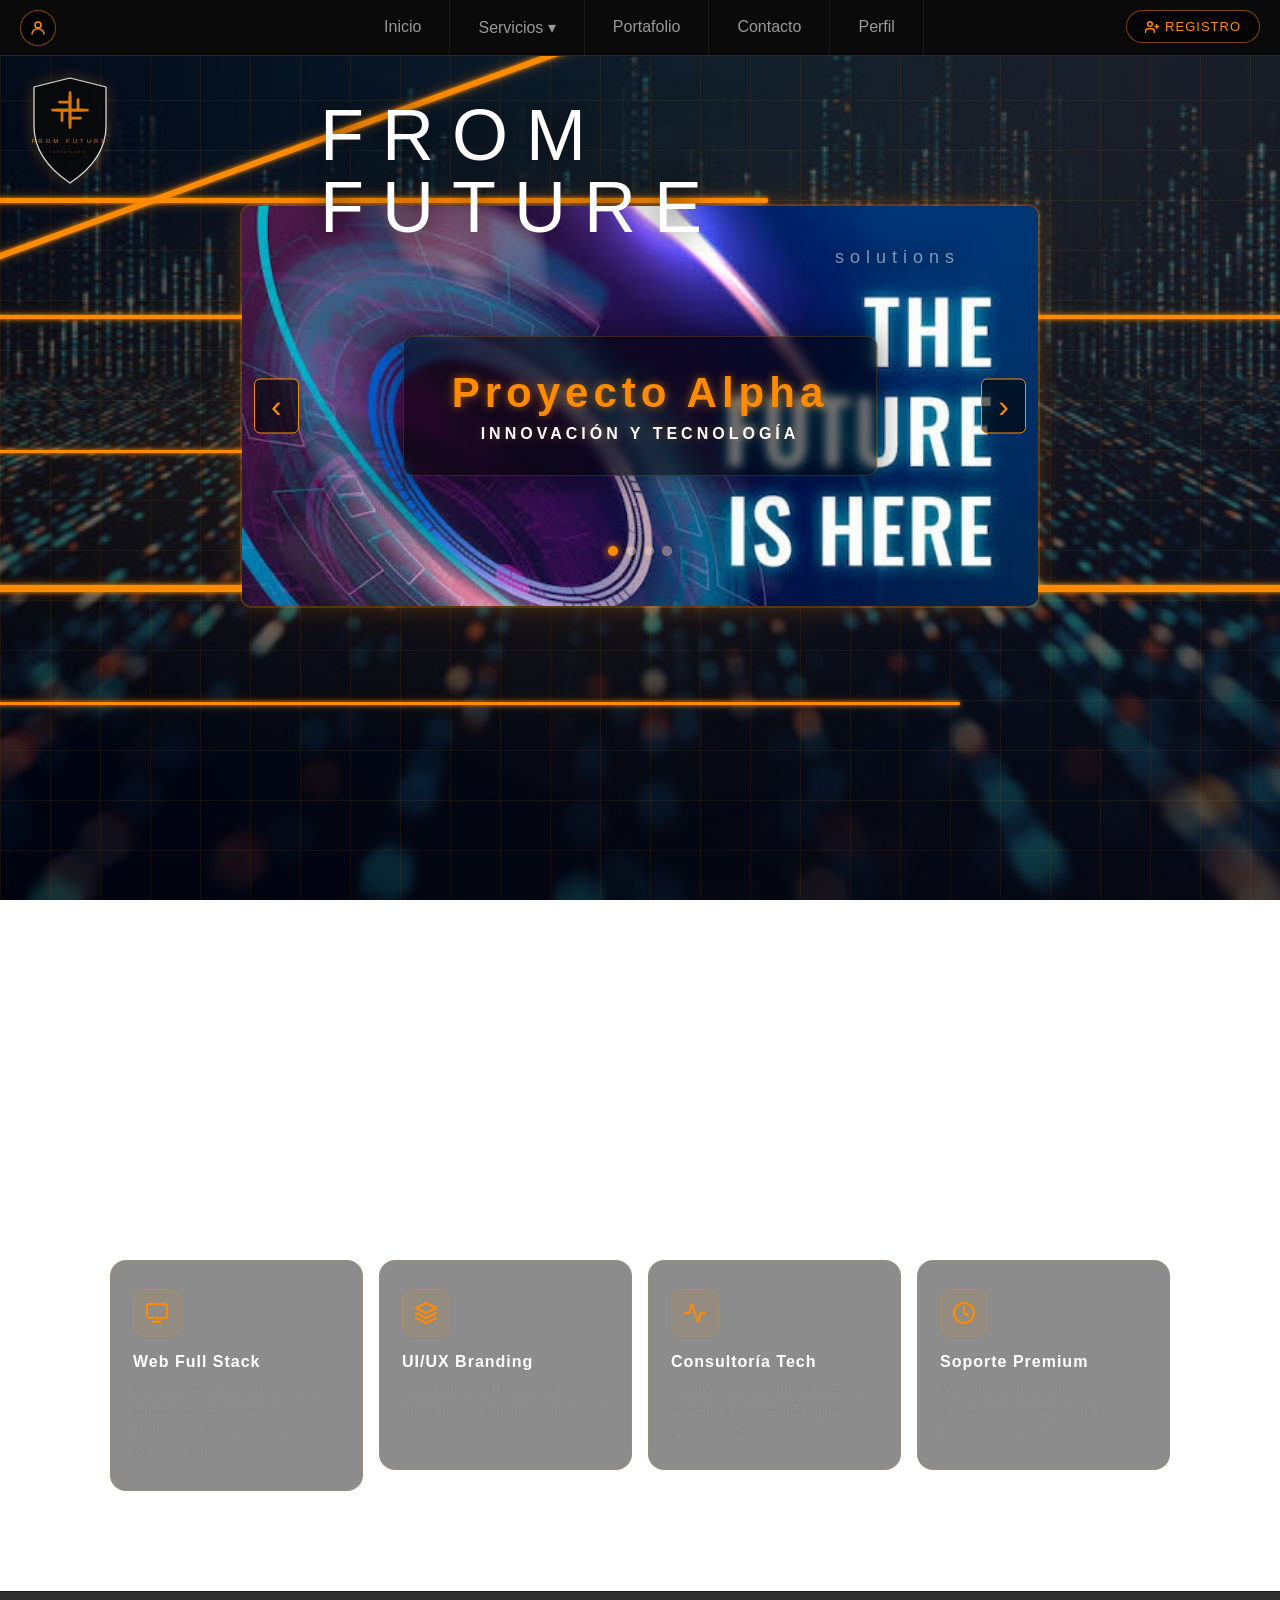
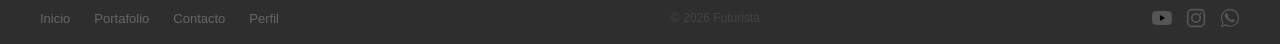
==== commit 3f0ed22c: "Add files via upload" ====
--- a/index.html
+++ b/index.html
@@ -265,7 +265,7 @@
             setTimeout(() => {
                 const overlay = document.getElementById('introOverlay');
                 if (overlay) overlay.remove();
-            }, 2000);
+            }, 3500);
         });
     </script>
 
--- a/style.css
+++ b/style.css
@@ -1252,20 +1252,18 @@
     position: fixed;
     inset: 0;
     z-index: 10000;
-    background: rgba(0,0,0,0.55);
+    background: rgba(0,0,0,0.85);
     display: flex;
     align-items: center;
     justify-content: center;
     pointer-events: none;
+    animation: overlayFade 2.8s ease forwards;
 }
 .intro-overlay .intro-logo svg {
     width: 220px;
     height: 275px;
     display: block;
-    animation: introAnim 1.2s cubic-bezier(0.22, 1, 0.36, 1) forwards;
-}
-.intro-overlay .intro-logo {
-    animation: introFade 1.6s ease forwards;
+    animation: introAnim 2.8s cubic-bezier(0.22, 1, 0.36, 1) forwards;
 }
 @keyframes introAnim {
     0% { transform: scale(2.5); opacity: 0; }
@@ -1273,8 +1271,8 @@
     70% { transform: scale(0.5); opacity: 1; }
     100% { transform: scale(0.3); opacity: 0; }
 }
-@keyframes introFade {
-    0%, 60% { opacity: 1; }
+@keyframes overlayFade {
+    0%, 70% { opacity: 1; }
     100% { opacity: 0; }
 }
 
